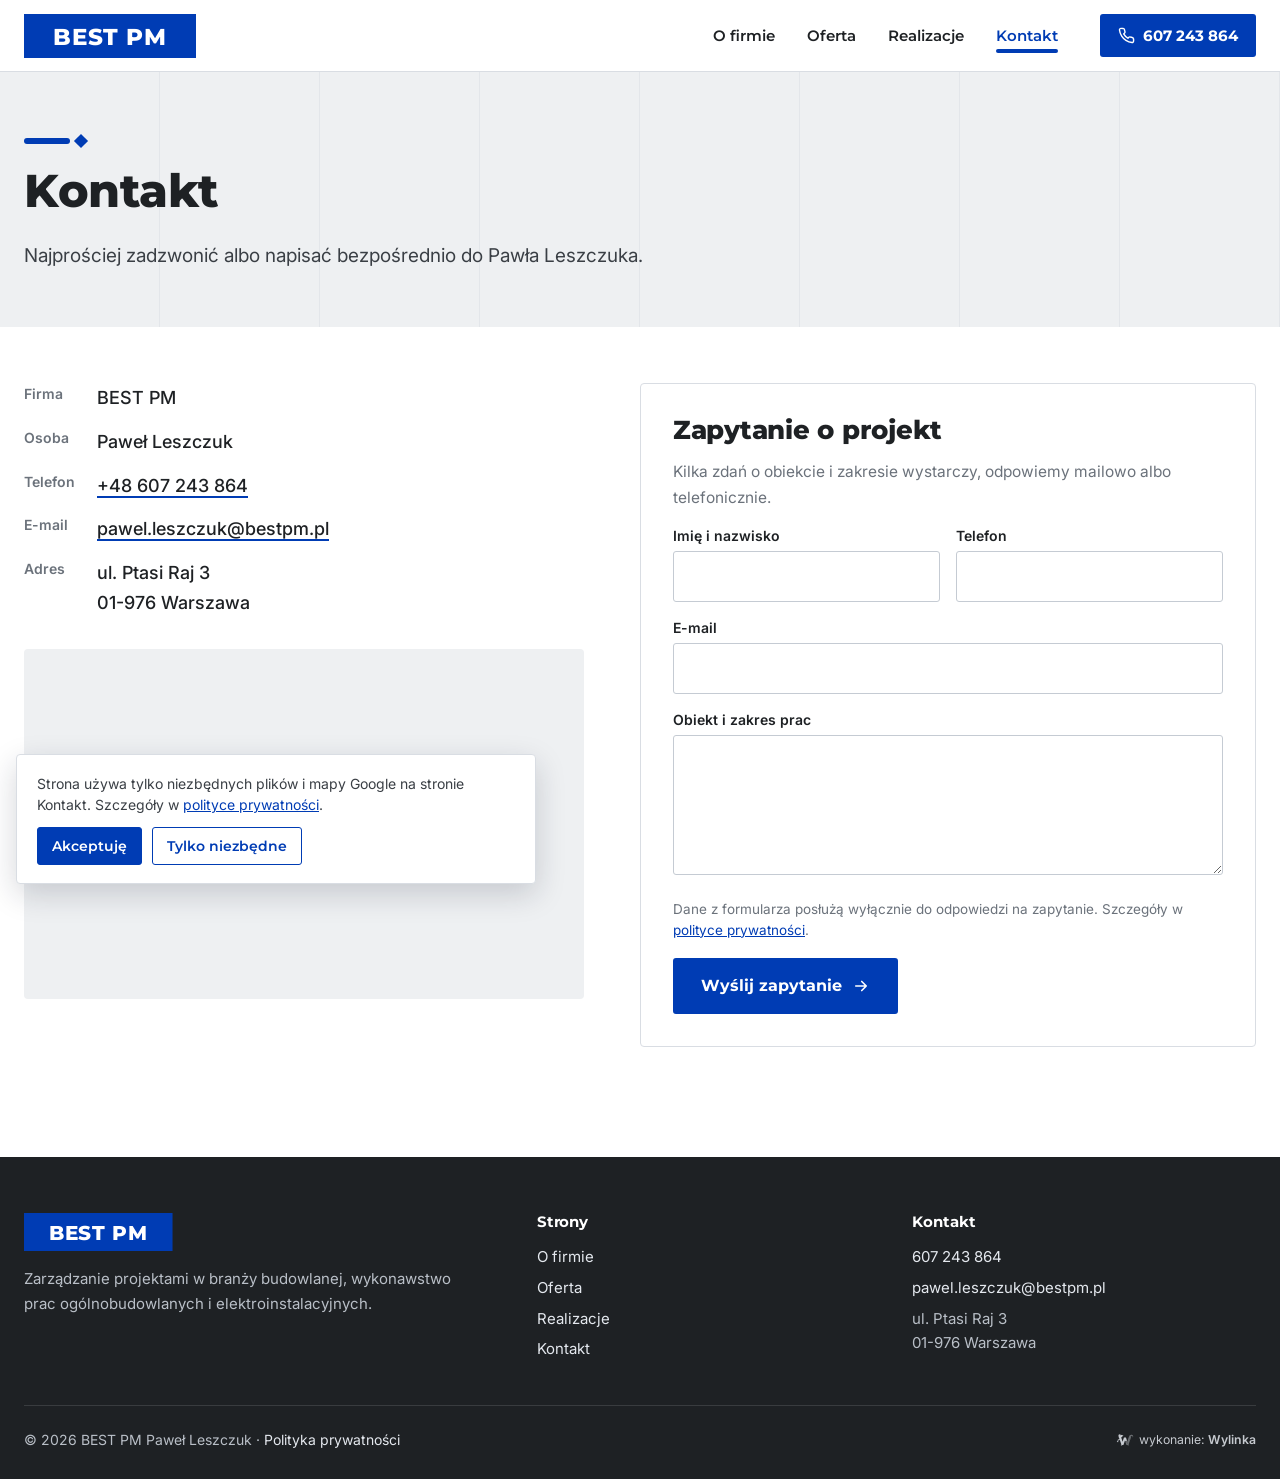
==== kontakt.html @ 3a5c5e05 "Podglad koncepcji strony BEST PM" ====
<!doctype html>
<html lang="pl">
<head>
<meta charset="utf-8">
<meta name="viewport" content="width=device-width,initial-scale=1">
<title>Kontakt - BEST PM Paweł Leszczuk, Warszawa</title>
<meta name="description" content="BEST PM Paweł Leszczuk, ul. Ptasi Raj 3, 01-976 Warszawa, tel. +48 607 243 864, pawel.leszczuk@bestpm.pl">
<meta name="robots" content="noindex,nofollow">
<meta name="theme-color" content="#003CB4">
<link rel="icon" href="data:image/svg+xml,%3Csvg xmlns='http://www.w3.org/2000/svg' viewBox='0 0 32 32'%3E%3Crect width='32' height='32' fill='%23003CB4'/%3E%3Cpath d='M9 20h10' stroke='%23fff' stroke-width='3' stroke-linecap='round'/%3E%3Crect x='20' y='16.5' width='7' height='7' fill='%23fff' transform='rotate(45 23.5 20)'/%3E%3Cpath d='M5 12h12' stroke='%23fff' stroke-width='3' stroke-linecap='round'/%3E%3C/svg%3E">
<link rel="preconnect" href="https://fonts.googleapis.com">
<link rel="preconnect" href="https://fonts.gstatic.com" crossorigin>
<link href="https://fonts.googleapis.com/css2?family=Inter:wght@400;500;600&family=Montserrat:wght@600;700;800&display=swap" rel="stylesheet">
<link rel="stylesheet" href="style.css">
<style>
.wylinka-badge{display:inline-flex;align-items:center;gap:.4em;color:inherit;text-decoration:none;font-size:.875em;line-height:1;opacity:.85}
.wylinka-badge:hover,.wylinka-badge:focus-visible{opacity:1}
.wylinka-badge:focus-visible{outline:2px solid currentColor;outline-offset:3px;border-radius:2px}
.wylinka-badge svg{width:18px;height:18px;flex:none;overflow:visible}
.wylinka-badge b{font-weight:600}
.wylinka-badge .wy-old{opacity:.45;transform-origin:40px 30px;transition:transform .32s cubic-bezier(.3,.7,.4,1),opacity .32s ease-out}
.wylinka-badge .wy-pod{opacity:0;transition:opacity .2s ease-out .08s}
.wylinka-badge:hover .wy-old,.wylinka-badge:focus-visible .wy-old{transform:translate(9px,7px) rotate(9deg);opacity:0}
.wylinka-badge:hover .wy-pod,.wylinka-badge:focus-visible .wy-pod{opacity:1}
@media (prefers-reduced-motion:reduce){.wylinka-badge .wy-old,.wylinka-badge .wy-pod{transition:none}.wylinka-badge:hover .wy-old,.wylinka-badge:focus-visible .wy-old{transform:none;opacity:.45}.wylinka-badge:hover .wy-pod,.wylinka-badge:focus-visible .wy-pod{opacity:0}}
</style>
</head>
<body>
<header class="top"><div class="wrap">
<a class="logo" href="index.html" aria-label="BEST PM, strona główna"><svg viewBox="0 0 172 44" role="img" aria-label="BEST PM"><rect width="172" height="44" fill="#003CB4"/><text x="86" y="31" text-anchor="middle" font-family="Montserrat,Arial,sans-serif" font-weight="800" font-size="23" letter-spacing=".6" fill="#fff">BEST PM</text></svg></a>
<nav class="nav" aria-label="Menu główne"><a href="index.html">O firmie</a><a href="oferta.html">Oferta</a><a href="realizacje.html">Realizacje</a><a href="kontakt.html" aria-current=page>Kontakt</a></nav>
<a class="tel" href="tel:+48607243864"><svg viewBox="0 0 24 24" fill="none" stroke="currentColor" stroke-width="2" stroke-linecap="round" stroke-linejoin="round" aria-hidden="true"><path d="M22 16.9v3a2 2 0 0 1-2.2 2 19.8 19.8 0 0 1-8.6-3.1 19.5 19.5 0 0 1-6-6A19.8 19.8 0 0 1 2.1 4.2 2 2 0 0 1 4.1 2h3a2 2 0 0 1 2 1.7c.1.9.4 1.8.7 2.7a2 2 0 0 1-.5 2.1L8 9.8a16 16 0 0 0 6 6l1.3-1.3a2 2 0 0 1 2.1-.4c.9.3 1.8.6 2.7.7a2 2 0 0 1 1.7 2z"/></svg>607 243 864</a>
<button class="burger" type="button" aria-label="Menu" aria-expanded="false"><svg viewBox="0 0 24 24" fill="none" stroke="currentColor" stroke-width="2.2" stroke-linecap="round" aria-hidden="true"><path d="M4 7h16M4 12h16M4 17h16"/></svg></button>
<a class="tel-ikona" href="tel:+48607243864" aria-label="Zadzwoń 607 243 864"><svg viewBox="0 0 24 24" fill="none" stroke="currentColor" stroke-width="2" stroke-linecap="round" stroke-linejoin="round" aria-hidden="true"><path d="M22 16.9v3a2 2 0 0 1-2.2 2 19.8 19.8 0 0 1-8.6-3.1 19.5 19.5 0 0 1-6-6A19.8 19.8 0 0 1 2.1 4.2 2 2 0 0 1 4.1 2h3a2 2 0 0 1 2 1.7c.1.9.4 1.8.7 2.7a2 2 0 0 1-.5 2.1L8 9.8a16 16 0 0 0 6 6l1.3-1.3a2 2 0 0 1 2.1-.4c.9.3 1.8.6 2.7.7a2 2 0 0 1 1.7 2z"/></svg></a>
</div></header>
<div class="menu-pan" aria-label="Menu"><a class="poz" href="index.html">O firmie</a><a class="poz" href="oferta.html">Oferta</a><a class="poz" href="realizacje.html">Realizacje</a><a class="poz" href="kontakt.html" aria-current=page>Kontakt</a><a class="btn" href="tel:+48607243864"><svg viewBox="0 0 24 24" fill="none" stroke="currentColor" stroke-width="2" stroke-linecap="round" stroke-linejoin="round" aria-hidden="true"><path d="M22 16.9v3a2 2 0 0 1-2.2 2 19.8 19.8 0 0 1-8.6-3.1 19.5 19.5 0 0 1-6-6A19.8 19.8 0 0 1 2.1 4.2 2 2 0 0 1 4.1 2h3a2 2 0 0 1 2 1.7c.1.9.4 1.8.7 2.7a2 2 0 0 1-.5 2.1L8 9.8a16 16 0 0 0 6 6l1.3-1.3a2 2 0 0 1 2.1-.4c.9.3 1.8.6 2.7.7a2 2 0 0 1 1.7 2z"/></svg>Zadzwoń: 607 243 864</a><p class="kont">pawel.leszczuk@bestpm.pl<br>ul. Ptasi Raj 3, 01-976 Warszawa</p></div>
<main>

<section class="podhero"><div class="wrap"><div class="ms" aria-hidden="true"><i></i><b></b></div><h1>Kontakt</h1><p>Najprościej zadzwonić albo napisać bezpośrednio do Pawła Leszczuka.</p></div></section>
<section class="sek" style="padding-top:56px"><div class="wrap kontakt-siatka">
<div class="dane">
<dl>
<dt>Firma</dt><dd>BEST PM</dd>
<dt>Osoba</dt><dd>Paweł Leszczuk</dd>
<dt>Telefon</dt><dd><a href="tel:+48607243864">+48 607 243 864</a></dd>
<dt>E-mail</dt><dd><a href="mailto:pawel.leszczuk@bestpm.pl">pawel.leszczuk@bestpm.pl</a></dd>
<dt>Adres</dt><dd>ul. Ptasi Raj 3<br>01-976 Warszawa</dd>
</dl>
<div class="mapa"><iframe title="Mapa: ul. Ptasi Raj 3, Warszawa" src="https://maps.google.com/maps?q=Ptasi%20Raj%203%2C%2001-976%20Warszawa&amp;z=15&amp;output=embed" loading="lazy" referrerpolicy="no-referrer-when-downgrade"></iframe></div>
</div>
<form class="zap" id="zapytanie" novalidate>
<h2 style="font-size:26px">Zapytanie o projekt</h2>
<p style="font-size:15.5px;color:var(--mut)">Kilka zdań o obiekcie i zakresie wystarczy, odpowiemy mailowo albo telefonicznie.</p>
<div class="dwa-pola"><div class="pole"><label for="f-imie">Imię i nazwisko</label><input id="f-imie" name="imie" autocomplete="name"></div>
<div class="pole"><label for="f-tel">Telefon</label><input id="f-tel" name="tel" type="tel" autocomplete="tel"></div></div>
<div class="pole"><label for="f-mail">E-mail</label><input id="f-mail" name="mail" type="email" autocomplete="email"></div>
<div class="pole"><label for="f-opis">Obiekt i zakres prac</label><textarea id="f-opis" name="opis"></textarea></div>
<p class="zgoda">Dane z formularza posłużą wyłącznie do odpowiedzi na zapytanie. Szczegóły w <a href="polityka-prywatnosci.html">polityce prywatności</a>.</p>
<button class="btn" type="submit">Wyślij zapytanie <svg viewBox="0 0 24 24" fill="none" stroke="currentColor" stroke-width="2.2" stroke-linecap="round" stroke-linejoin="round" aria-hidden="true"><path d="M5 12h14M13 6l6 6-6 6"/></svg></button>
<p class="info-pokaz">To podgląd strony: formularz zacznie wysyłać wiadomości po wdrożeniu.</p>
</form>
</div></section>


</main>
<footer class="stopka"><div class="wrap">
<div class="stopka-siatka">
<div><a class="logo" href="index.html" aria-label="BEST PM"><svg viewBox="0 0 172 44" role="img" aria-label="BEST PM"><rect width="172" height="44" fill="#003CB4"/><text x="86" y="31" text-anchor="middle" font-family="Montserrat,Arial,sans-serif" font-weight="800" font-size="23" letter-spacing=".6" fill="#fff">BEST PM</text></svg></a><p style="margin:16px 0 0;max-width:30em">Zarządzanie projektami w branży budowlanej, wykonawstwo prac ogólnobudowlanych i elektroinstalacyjnych.</p></div>
<div><h3>Strony</h3><ul><li><a href="index.html">O firmie</a></li><li><a href="oferta.html">Oferta</a></li><li><a href="realizacje.html">Realizacje</a></li><li><a href="kontakt.html">Kontakt</a></li></ul></div>
<div><h3>Kontakt</h3><ul><li><a href="tel:+48607243864">607 243 864</a></li><li><a href="mailto:pawel.leszczuk@bestpm.pl">pawel.leszczuk@bestpm.pl</a></li><li>ul. Ptasi Raj 3<br>01-976 Warszawa</li></ul></div>
</div>
<div class="stopka-dol"><span>© <span data-rok>2026</span> BEST PM Paweł Leszczuk · <a href="polityka-prywatnosci.html">Polityka prywatności</a></span><a class="wylinka-badge" href="https://wylinka.pl/?utm_source=bestpm.pl&amp;utm_medium=stopka&amp;utm_campaign=wykonanie" rel="noopener" title="Strona wykonana przez Wylinka"><svg viewBox="0 0 64 64" aria-hidden="true" focusable="false" fill="currentColor"><path d="M9.8 22.8l-1.2-7.9 2.2-3.7 15.5 4.6-.5 1.5-7.2 5.5 4.7 15.6 5-15.6 7 0 4.1 12.7-4.2-.9-2.6 1.8-.8-2.2-5.3 15.6-4.3 0 .4 .2-2.1 2.8-1.3-1.1 1.1-1.4-3.1 .2-.1-1.7 2.2-.1-5.7-16.5-4.8 .6-.8 3.1 0 .5-.3 .5 .8 2.2-1.6 .5-.4-1.3-.8 1.6-1.5-.8 .8-1.6-1.4 .6-.6-1.6 2.3-.8 .2-.4 1.3-4.8 5.9-.8-2.4-6.9zM15.2 13.7l-.1-.4-.4 .8-.1 .8 .1 1 .1 .4 .3 .7 .3-.9 .1-.7 0-.8z"/><path class="wy-pod" d="M37.1 49.8l-4.5-13.3 2.6-1.8 4.2 .9 .9 2.8 3-9.7 0-.5 .1-.8 3.2-8.4 .5-1 .6-1 .9-1.1 1.3-1 1.1-.7 1.4-.5 1.4-.3 .7 0 .9 0 1.2 .3 1.4 .6 .8 .5 .7 .7 .6 .7 .5 .9 .3 .9 .1 .9 0 .8-.2 .9-.5 .9-.5 .6-.7 .5-.7 .3-.1-.1 0-.1 .5-.5 .3-.7 .2-.5 0-.6-.1-.6-.3-.7-.4-.5-.4-.4-.5-.3-.6-.3-.7 0-.7 .1-.6 .1-.5 .4-.5 .5-.3 .5-.2 .7-.1 1.5-1.4 5.1-.8 3.3-.3 .7-.5 .7-6 17.5 1.9 .1-.1 1.7-3.1-.2 1.1 1.4-1.3 1.1-2.1-2.8 .4-.2z"/><path class="wy-old" d="M40.8 50l.4-.2-4.1 0-4.2-12.5 2.5-1.7 4.3 .9 .6 1.9 .6-1.6 0-.3 2.4-7.8 0-.5 .1-.8 3.2-8.4 .4-.8 .6-.9 .9-1.2 .9-.9 1.3-.8 1.4-.6 1.2-.3 1.4-.1 1.3 .1 .6 .2 .8 .3 1.1 .6 .9 .7 .7 .9 .5 .9 .3 .9 .1 1.1-.1 .9-.3 .9-.4 .7-.6 .7-.6 .4-.6 .2-.1-.1 0-.1 .5-.5 .3-.7 .2-.5 0-.5-.1-.6-.2-.6-.3-.5-.4-.5-.5-.3-.6-.3-.7-.1-.6 0-.6 .1-.6 .3-.6 .5-.3 .4-.2 .5-.1 .5-.1 1.5-1.4 5.1-.8 3.3-.3 .7-.5 .7-6 17.5 1.9 .1-.1 1.7-3.1-.2 1.1 1.4-1.3 1.1zM49.6 17.1l.6 1.7-1.5 1.9 .4 .4 1.8-2.1-.7-2.1zM48.1 28.3l.5 1.8-1.7 1.8 .4 .4 1.9-2-.6-2.2zM37.9 41.7l1.7-1.5-.4-.4-1.7 1.4zM42.6 38.7l-1.5 2.8 1.1 2-1.3 2.6 .5 .2 1.5-2.8-1.1-2 1.4-2.5z"/></svg><span>wykonanie: <b>Wylinka</b></span></a></div>
</div></footer>
<div class="mob"><a class="a1" href="tel:+48607243864"><svg viewBox="0 0 24 24" fill="none" stroke="currentColor" stroke-width="2" stroke-linecap="round" stroke-linejoin="round" aria-hidden="true"><path d="M22 16.9v3a2 2 0 0 1-2.2 2 19.8 19.8 0 0 1-8.6-3.1 19.5 19.5 0 0 1-6-6A19.8 19.8 0 0 1 2.1 4.2 2 2 0 0 1 4.1 2h3a2 2 0 0 1 2 1.7c.1.9.4 1.8.7 2.7a2 2 0 0 1-.5 2.1L8 9.8a16 16 0 0 0 6 6l1.3-1.3a2 2 0 0 1 2.1-.4c.9.3 1.8.6 2.7.7a2 2 0 0 1 1.7 2z"/></svg>Zadzwoń</a><a class="a2" href="kontakt.html#zapytanie"><svg viewBox="0 0 24 24" fill="none" stroke="currentColor" stroke-width="2" stroke-linecap="round" stroke-linejoin="round" aria-hidden="true"><rect x="3" y="5" width="18" height="14" rx="2"/><path d="M3 7l9 6 9-6"/></svg>Zapytanie</a></div>
<div class="zgody" role="dialog" aria-label="Pliki cookies"><p>Strona używa tylko niezbędnych plików i mapy Google na stronie Kontakt. Szczegóły w <a href="polityka-prywatnosci.html">polityce prywatności</a>.</p><div class="przyciski"><button type="button" data-z="wszystkie">Akceptuję</button><button type="button" class="drugi" data-z="niezbedne">Tylko niezbędne</button></div></div>
<script src="app.js" defer></script>
</body>
</html>
---- style.css ----
:root{--blue:#003CB4;--blue-d:#002A7F;--blue-l:#E6ECF8;--ink:#1E2124;--txt:#3A3F45;--mut:#6B727B;--grey:#EEF0F2;--line:#D9DDE3;--hh:72px;--wrap:1240px}
*{box-sizing:border-box}
html{-webkit-text-size-adjust:100%;scroll-behavior:smooth}
body{margin:0;font:400 17px/1.65 Inter,system-ui,-apple-system,"Segoe UI",Roboto,sans-serif;color:var(--txt);background:#fff;overflow-x:hidden}
img{display:block;max-width:100%}
a{color:var(--blue)}
h1,h2,h3{font-family:Montserrat,Inter,sans-serif;color:var(--ink);line-height:1.15;margin:0 0 .5em;letter-spacing:-.01em}
h1{font-weight:800;font-size:clamp(34px,3.6vw,56px)}
h2{font-weight:800;font-size:clamp(28px,2.6vw,40px)}
h3{font-weight:700;font-size:20px}
p{margin:0 0 1em}
.wrap{width:min(var(--wrap),100% - 48px);margin:0 auto}
.sr{position:absolute;width:1px;height:1px;overflow:hidden;clip:rect(0 0 0 0)}

/* motyw: pasek zadania z kamieniem milowym */
.ms{display:flex;align-items:center;gap:6px;margin:0 0 18px}
.ms i{display:block;height:6px;width:46px;background:var(--blue);border-radius:3px}
.ms b{display:block;width:10px;height:10px;background:var(--blue);transform:rotate(45deg)}
.na-ciemnym .ms i,.na-ciemnym .ms b{background:#fff}

/* nagłówek */
.top{position:sticky;top:0;z-index:50;background:#fff;border-bottom:1px solid var(--line);height:var(--hh)}
.top .wrap{height:100%;display:flex;align-items:center;gap:28px}
.logo{display:block;flex:none;line-height:0}
.logo svg{height:44px;width:auto}
.nav{display:flex;gap:4px;margin-left:auto}
.nav a{font:600 15px/1 Montserrat,sans-serif;color:var(--ink);text-decoration:none;padding:12px 14px;border-radius:3px;position:relative}
.nav a:hover{color:var(--blue)}
.nav a[aria-current=page]{color:var(--blue)}
.nav a[aria-current=page]::after{content:"";position:absolute;left:14px;right:14px;bottom:2px;height:4px;border-radius:2px;background:var(--blue)}
.tel{display:inline-flex;align-items:center;gap:8px;font:700 15px/1 Montserrat,sans-serif;color:#fff;background:var(--blue);text-decoration:none;padding:13px 18px;border-radius:3px;white-space:nowrap}
.tel:hover{background:var(--blue-d)}
.tel svg{width:17px;height:17px}
.burger,.tel-ikona{display:none}

.btn{display:inline-flex;align-items:center;gap:10px;font:700 16px/1 Montserrat,sans-serif;text-decoration:none;padding:17px 26px;border-radius:3px;background:var(--blue);color:#fff;border:2px solid var(--blue);cursor:pointer}
.btn:hover{background:var(--blue-d);border-color:var(--blue-d)}
.btn svg{width:18px;height:18px}
.btn.jasny{background:#fff;color:var(--blue);border-color:#fff}
.btn.jasny:hover{background:var(--blue-l);border-color:var(--blue-l)}
.link{font:700 16px/1.3 Montserrat,sans-serif;color:var(--blue);text-decoration:none;border-bottom:2px solid currentColor;padding-bottom:2px}

/* hero: zdjęcia jak paski harmonogramu */
.hero{position:relative;min-height:calc(100svh - var(--hh));display:flex;align-items:center;overflow:hidden;background:#fff}
.hero::before{content:"";position:absolute;inset:0 0 0 46%;background:repeating-linear-gradient(90deg,transparent 0 calc(12.5% - 1px),var(--grey) calc(12.5% - 1px) 12.5%);pointer-events:none}
.hero .wrap{position:relative;z-index:2}
.hero-txt{width:min(560px,42%);padding:40px 0}
.hero-txt p{font-size:19px;color:var(--txt);max-width:34em}
.hero-akcje{display:flex;flex-wrap:wrap;align-items:center;gap:18px 26px;margin-top:30px}
.adres-mini{font-size:15px;color:var(--mut);margin-top:26px}
.gantt{position:absolute;z-index:1;top:7%;bottom:7%;right:0;width:min(55%,1060px);display:flex;flex-direction:column;justify-content:space-between;gap:14px}
.gantt .bar{position:relative;flex:1 1 0;min-height:0;margin-left:var(--ml);width:calc(100% - var(--ml));border-radius:4px 0 0 4px;overflow:hidden;background:var(--grey)}
.gantt .bar img{position:absolute;inset:0;width:100%;height:100%;object-fit:cover}
.gantt .bar:nth-child(1){--ml:0%}
.gantt .bar:nth-child(2){--ml:12%}
.gantt .bar:nth-child(3){--ml:26%}
.gantt .bar:nth-child(4){--ml:40%}
.gantt .bar:nth-child(4)::after{content:"";position:absolute;left:-2px;top:50%;width:16px;height:16px;margin-top:-8px;background:var(--blue);transform:rotate(45deg);box-shadow:0 0 0 4px #fff}

/* sekcje */
.sek{padding:110px 0}
.sek.szara{background:var(--grey)}
.sek.niebieska{background:var(--blue);color:#DCE5F7}
.sek.niebieska h2,.sek.niebieska h3{color:#fff}
.dwa{display:grid;grid-template-columns:minmax(0,1fr) minmax(0,1fr);gap:72px;align-items:center}
.wstep{max-width:760px;margin-bottom:48px}
.wstep p{font-size:18px}
.duzy{font-size:20px;color:var(--ink)}
.foto-rama{position:relative;border-radius:4px;overflow:hidden;aspect-ratio:2/1;background:var(--line)}
.foto-rama img{width:100%;height:100%;object-fit:cover}
.foto-rama figcaption{position:absolute;left:0;bottom:0;background:var(--blue);color:#fff;font:600 13px/1.3 Inter,sans-serif;padding:8px 12px;border-top-right-radius:4px}

/* sektory */
.sektory{display:grid;grid-template-columns:repeat(4,minmax(0,1fr));gap:0;border-top:1px solid rgba(255,255,255,.25)}
.sektor{padding:28px 24px 8px 0;border-right:1px solid rgba(255,255,255,.18);padding-left:24px}
.sektor:first-child{padding-left:0}
.sektor:last-child{border-right:0}
.sektor h3{font-size:19px;margin-bottom:10px}
.sektor ul{list-style:none;margin:0;padding:0;font-size:15px;line-height:1.5}
.sektor li{padding:5px 0}

/* karty przesuwane */
.przewijak{position:relative}
.tor{display:grid;grid-auto-flow:column;grid-auto-columns:calc((100% - 48px)/3);gap:24px;overflow-x:auto;scroll-snap-type:x mandatory;scrollbar-width:none;padding-bottom:4px;cursor:grab}
.tor::-webkit-scrollbar{display:none}
.tor.ciagnie{cursor:grabbing;scroll-snap-type:none}
.tor>*{scroll-snap-align:start}
.karta{background:#fff;border-radius:4px;overflow:hidden;display:flex;flex-direction:column;min-width:0}
.karta .tekst{padding:22px 24px 26px}
.karta h3{font-size:19px}
.karta p{font-size:15.5px;margin:0}
.strzalki{display:flex;gap:10px;justify-content:flex-end;margin-top:22px}
.strzalki button{width:48px;height:48px;border-radius:3px;border:1px solid var(--line);background:#fff;color:var(--ink);cursor:pointer;display:grid;place-items:center}
.strzalki button:hover{border-color:var(--blue);color:var(--blue)}
.strzalki svg{width:20px;height:20px}

/* mini galeria w karcie */
.gal{position:relative;aspect-ratio:2/1;background:var(--line);overflow:hidden}
.gal .slajdy{display:flex;height:100%;overflow-x:auto;scroll-snap-type:x mandatory;scrollbar-width:none}
.gal .slajdy::-webkit-scrollbar{display:none}
.gal img{flex:0 0 100%;width:100%;height:100%;object-fit:cover;scroll-snap-align:start;user-select:none;-webkit-user-drag:none}
.gal .licz{position:absolute;right:10px;bottom:10px;background:rgba(30,33,36,.78);color:#fff;font:600 12px/1 Inter,sans-serif;padding:6px 9px;border-radius:3px}
.gal button{position:absolute;top:50%;margin-top:-18px;width:36px;height:36px;border:0;border-radius:3px;background:rgba(255,255,255,.92);color:var(--ink);cursor:pointer;display:grid;place-items:center;opacity:0;transition:opacity .2s}
.gal:hover button,.gal button:focus-visible{opacity:1}
.gal button.p{left:10px}.gal button.n{right:10px}
.gal button svg{width:18px;height:18px}

/* harmonogram kierownika projektu */
.plan{margin-top:10px;border-top:1px solid var(--line)}
.plan-w{display:grid;grid-template-columns:minmax(0,300px) minmax(0,1fr);align-items:center;gap:24px;padding:13px 0;border-bottom:1px solid var(--line)}
.plan-w span{font:600 16px/1.35 Inter,sans-serif;color:var(--ink)}
.plan-w .tr{position:relative;height:14px;background:repeating-linear-gradient(90deg,transparent 0 calc(10% - 1px),var(--line) calc(10% - 1px) 10%)}
.plan-w .tr i{position:absolute;top:0;bottom:0;left:var(--s);width:var(--w);background:var(--blue);border-radius:3px}
.plan-w.cel .tr i{background:none;left:auto;right:0;width:auto}
.plan-w.cel .tr i::before{content:"";position:absolute;right:2px;top:-2px;width:18px;height:18px;background:var(--blue);transform:rotate(45deg)}
.plan-w.cel span{color:var(--blue)}

/* realizacje - oś lat */
.os{display:grid;grid-template-columns:minmax(0,1fr) minmax(0,1.25fr);gap:0 32px;align-items:end;padding-bottom:10px;border-bottom:2px solid var(--ink);font:600 13px/1 Inter,sans-serif;color:var(--mut)}
.os .lata{position:relative;height:16px}
.os .lata b{position:absolute;transform:translateX(-50%);font-weight:600}
.real{list-style:none;margin:0;padding:0}
.real li{display:grid;grid-template-columns:minmax(0,1fr) minmax(0,1.25fr);gap:6px 32px;align-items:center;padding:14px 0;border-bottom:1px solid var(--line)}
.real h3{font-size:17px;margin:0 0 2px}
.real .opis{font-size:14.5px;color:var(--mut);line-height:1.45}
.real .tr{position:relative;height:16px;background:repeating-linear-gradient(90deg,transparent 0 calc(100%/15 - 1px),var(--grey) calc(100%/15 - 1px) calc(100%/15))}
.real .tr i{position:absolute;top:2px;bottom:2px;left:calc((var(--s) - 2001)*100%/15);width:calc((var(--e) - var(--s) + 1)*100%/15);background:var(--blue);border-radius:3px;min-width:8px}
.real .tr em{position:absolute;top:50%;transform:translateY(-50%);left:calc((var(--e) - 2000)*100%/15 + 8px);font:600 12.5px/1 Inter,sans-serif;font-style:normal;color:var(--ink);white-space:nowrap}
.real .tr em.l{left:auto;right:calc((2016 - var(--s))*100%/15 + 8px)}
.real li.wiatr .tr i{background:var(--blue-d)}
.legenda{display:flex;flex-wrap:wrap;gap:8px 22px;font-size:14px;color:var(--mut);margin:18px 0 30px}
.legenda span{display:inline-flex;align-items:center;gap:8px}
.legenda i{width:22px;height:10px;border-radius:3px;background:var(--blue);display:inline-block}
.legenda i.w{background:var(--blue-d)}
.teraz{display:grid;grid-template-columns:repeat(2,minmax(0,1fr));gap:24px;margin-top:20px}
.teraz div{border-top:4px solid var(--blue);padding-top:16px}
.teraz h3{font-size:18px}
.teraz p{font-size:15.5px;margin:0;color:var(--mut)}

/* duża galeria */
.galeria .tor{grid-auto-columns:calc((100% - 24px)/2)}
.galeria figure{margin:0;aspect-ratio:2/1;border-radius:4px;overflow:hidden;background:var(--line)}
.galeria img{width:100%;height:100%;object-fit:cover;user-select:none;-webkit-user-drag:none}

/* oferta */
.usluga{display:grid;grid-template-columns:minmax(0,1.05fr) minmax(0,1fr);gap:64px;align-items:center;padding:64px 0;border-bottom:1px solid var(--line)}
.usluga:last-child{border-bottom:0}
.usluga:nth-child(even) .gal{order:2}
.usluga .gal{border-radius:4px}
.usluga h2{font-size:clamp(24px,2vw,32px)}
.usluga ul{margin:0 0 1em;padding-left:1.1em}
.podhero{background:var(--grey);padding:64px 0 56px;position:relative;overflow:hidden}
.podhero::before{content:"";position:absolute;inset:0;background:repeating-linear-gradient(90deg,transparent 0 calc(12.5% - 1px),#E3E6EA calc(12.5% - 1px) 12.5%);pointer-events:none}
.podhero .wrap{position:relative}
.podhero p{font-size:19px;max-width:44em;margin:0}

/* kontakt */
.kontakt-siatka{display:grid;grid-template-columns:minmax(0,1fr) minmax(0,1.1fr);gap:56px}
.dane{font-size:18px}
.dane dl{margin:0;display:grid;grid-template-columns:auto minmax(0,1fr);gap:14px 22px}
.dane dt{font:600 14px/1.6 Inter,sans-serif;color:var(--mut)}
.dane dd{margin:0;overflow-wrap:anywhere;color:var(--ink);font-weight:500}
.dane dd a{color:var(--ink);text-decoration:none;border-bottom:2px solid var(--blue)}
.mapa{margin-top:32px;border-radius:4px;overflow:hidden;aspect-ratio:16/10;background:var(--grey)}
.mapa iframe{width:100%;height:100%;border:0;display:block}
form.zap{background:#fff;border:1px solid var(--line);border-radius:4px;padding:32px}
.pole{margin-bottom:16px}
.pole label{display:block;font:600 14px/1.4 Inter,sans-serif;color:var(--ink);margin-bottom:6px}
.pole input,.pole textarea{width:100%;font:16px/1.4 Inter,sans-serif;padding:13px 14px;border:1px solid #C5CBD3;border-radius:3px;background:#fff;color:var(--ink)}
.pole input:focus,.pole textarea:focus{outline:2px solid var(--blue);outline-offset:-1px;border-color:var(--blue)}
.pole textarea{min-height:140px;resize:vertical}
.dwa-pola{display:grid;grid-template-columns:minmax(0,1fr) minmax(0,1fr);gap:16px}
.zgoda{font-size:13.5px;color:var(--mut);margin:4px 0 18px;line-height:1.5}
.info-pokaz{display:none;margin-top:14px;font-size:15px;color:var(--blue);font-weight:600}
.info-pokaz.widac{display:block}

/* CTA */
.cta .wrap{display:flex;align-items:center;justify-content:space-between;gap:32px;flex-wrap:wrap}
.cta h2{margin:0 0 6px}
.cta p{margin:0;font-size:18px}

/* stopka */
.stopka{background:var(--ink);color:#B9BFC7;padding:56px 0 28px;font-size:15px}
.stopka a{color:#E4E8EE;text-decoration:none}
.stopka a:hover{color:#fff}
.stopka-siatka{display:grid;grid-template-columns:minmax(0,1.4fr) minmax(0,1fr) minmax(0,1fr);gap:32px}
.stopka h3{color:#fff;font-size:15px;margin:0 0 12px}
.stopka ul{list-style:none;margin:0;padding:0}
.stopka li{padding:3px 0;overflow-wrap:anywhere}
.stopka .logo svg{height:38px}
.stopka-dol{display:flex;flex-wrap:wrap;justify-content:space-between;align-items:center;gap:12px 24px;margin-top:40px;padding-top:22px;border-top:1px solid rgba(255,255,255,.12);font-size:14px}

/* pasek mobilny */
.mob{display:none}

/* zgody */
.zgody{position:fixed;left:16px;right:16px;bottom:16px;z-index:80;max-width:520px;background:#fff;border:1px solid var(--line);border-radius:4px;box-shadow:0 10px 30px rgba(20,30,50,.18);padding:18px 20px;font-size:14px;line-height:1.5;display:none}
.zgody.widac{display:block}
.zgody p{margin:0 0 12px}
.zgody .przyciski{display:flex;gap:10px;flex-wrap:wrap}
.zgody button{font:600 14px/1 Montserrat,sans-serif;padding:11px 14px;border-radius:3px;border:1px solid var(--blue);background:var(--blue);color:#fff;cursor:pointer}
.zgody button.drugi{background:#fff;color:var(--blue)}

.tekst-strona{max-width:780px}
.tekst-strona h2{font-size:24px;margin-top:1.6em}

@media (max-width:1180px){
  .tor{grid-auto-columns:calc((100% - 24px)/2)}
}
@media (max-height:820px) and (min-width:861px){
  h1{font-size:clamp(32px,3.1vw,46px)}
  .hero-txt{padding:24px 0}
  .hero-txt p{font-size:17.5px}
  .hero-akcje{margin-top:22px}
}
@media (max-width:960px){
  .nav{display:none}
  .top .tel{display:none}
  .burger{display:grid;place-items:center;margin-left:auto;width:46px;height:46px;border:1px solid var(--line);border-radius:3px;background:#fff;color:var(--ink);cursor:pointer}
  .burger svg{width:22px;height:22px}
  .tel-ikona{display:grid;place-items:center;width:46px;height:46px;border-radius:3px;background:var(--blue);color:#fff}
  .tel-ikona svg{width:20px;height:20px}
  .top .wrap{gap:10px}
  .menu-pan{position:fixed;inset:var(--hh) 0 0 0;background:#fff;z-index:60;padding:16px 24px 32px;display:none;flex-direction:column;overflow:auto}
  .menu-pan.otwarte{display:flex}
  .menu-pan a.poz{font:700 22px/1.2 Montserrat,sans-serif;color:var(--ink);text-decoration:none;padding:18px 0;border-bottom:1px solid var(--line);display:flex;align-items:center;gap:12px}
  .menu-pan a.poz[aria-current=page]{color:var(--blue)}
  .menu-pan a.poz[aria-current=page]::before{content:"";width:10px;height:10px;background:var(--blue);transform:rotate(45deg)}
  .menu-pan .btn{margin-top:28px;justify-content:center}
  .menu-pan .kont{margin-top:18px;font-size:15px;color:var(--mut)}
}
@media (min-width:961px){.menu-pan{display:none!important}}
@media (max-width:860px){
  :root{--hh:62px}
  body{font-size:16px}
  .wrap{width:calc(100% - 32px)}
  .logo svg{height:36px}
  .hero{flex-direction:column;align-items:stretch;min-height:calc(100svh - var(--hh))}
  .hero::before{display:none}
  .gantt{position:relative;inset:auto;width:100%;flex:1 1 auto;order:-1;min-height:min(27svh,240px);padding:14px 0 0;gap:8px}
  .gantt .bar:nth-child(4){display:none}
  .gantt .bar:nth-child(1){--ml:0%}
  .gantt .bar:nth-child(2){--ml:14%}
  .gantt .bar:nth-child(3){--ml:28%}
  .gantt .bar:nth-child(1){border-radius:0 4px 4px 0;width:86%}
  .gantt .bar:nth-child(3)::after{content:"";position:absolute;left:-2px;top:50%;width:13px;height:13px;margin-top:-6.5px;background:var(--blue);transform:rotate(45deg);box-shadow:0 0 0 3px #fff}
  .hero .wrap{flex:0 0 auto}
  .hero-txt{width:100%;padding:min(3.2svh,24px) 0 min(3.6svh,28px)}
  h1{font-size:clamp(26px,min(7.4vw,4.4svh),36px);margin-bottom:.4em}
  .hero-txt p{font-size:clamp(15px,min(4.1vw,2.3svh),17px);line-height:1.55;margin:0}
  .hero-akcje{margin-top:min(2.8svh,22px)}
  .hero-akcje .link{display:none}
  .hero .btn{width:100%;justify-content:center;padding:16px 20px}
  .adres-mini{display:none}
  .sek{padding:64px 0}
  .dwa,.kontakt-siatka{grid-template-columns:minmax(0,1fr);gap:36px}
  .sektory{grid-template-columns:repeat(2,minmax(0,1fr))}
  .sektor{padding:22px 14px 10px 0!important;border-right:0;border-bottom:1px solid rgba(255,255,255,.18)}
  .sektor:nth-child(even){padding-left:14px!important;border-left:1px solid rgba(255,255,255,.18)}
  .tor{grid-auto-columns:86%;gap:14px}
  .galeria .tor{grid-auto-columns:92%}
  .strzalki{display:none}
  .plan-w{grid-template-columns:minmax(0,1fr);gap:8px;padding:12px 0}
  .usluga{grid-template-columns:minmax(0,1fr);gap:24px;padding:40px 0}
  .usluga:nth-child(even) .gal{order:0}
  .os{display:none}
  .real li{grid-template-columns:minmax(0,1fr);gap:8px}
  .real .tr em{display:none}
  .real .lata-mob{display:flex;justify-content:space-between;font:600 11px/1 Inter,sans-serif;color:var(--mut);margin-top:-2px}
  .teraz{grid-template-columns:minmax(0,1fr)}
  .dwa-pola{grid-template-columns:minmax(0,1fr)}
  form.zap{padding:22px 18px}
  .podhero{padding:40px 0 34px}
  .podhero p{font-size:17px}
  .stopka-siatka{grid-template-columns:repeat(2,minmax(0,1fr));gap:28px 20px}
  .stopka-siatka>div:first-child{grid-column:1/-1}
  .gal button{display:none}
  .mob{position:fixed;left:0;right:0;bottom:0;z-index:70;display:grid;grid-template-columns:1fr 1fr;gap:8px;padding:10px 12px calc(10px + env(safe-area-inset-bottom));background:#fff;border-top:1px solid var(--line);transform:translateY(110%);transition:transform .25s}
  .mob.widac{transform:none}
  .mob a{display:flex;align-items:center;justify-content:center;gap:8px;font:700 15px/1 Montserrat,sans-serif;padding:14px 10px;border-radius:3px;text-decoration:none;border:2px solid var(--blue)}
  .mob a.a1{color:var(--blue);background:#fff}
  .mob a.a2{color:#fff;background:var(--blue)}
  .mob svg{width:17px;height:17px}
  .stopka{padding-bottom:96px}
}
@media (min-width:861px){.real .lata-mob{display:none}}
@media (prefers-reduced-motion:reduce){html{scroll-behavior:auto}.mob{transition:none}}
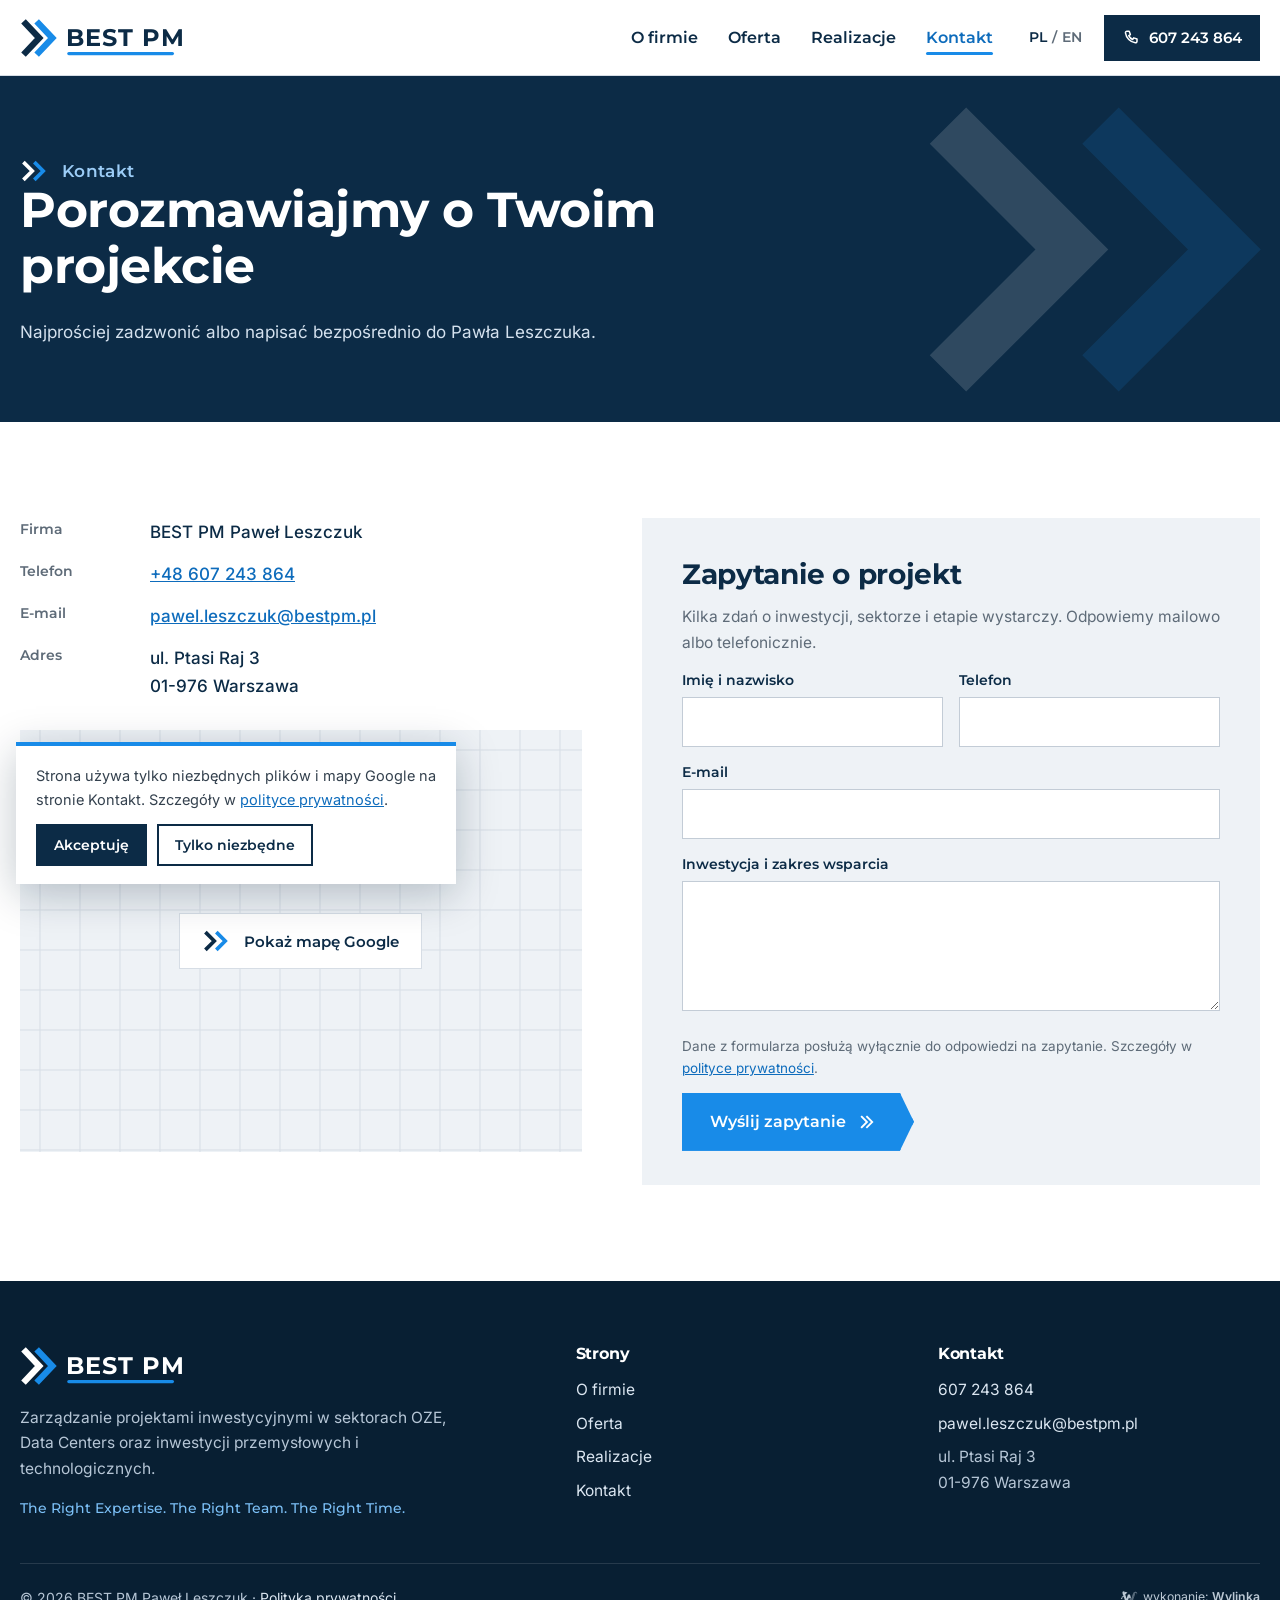
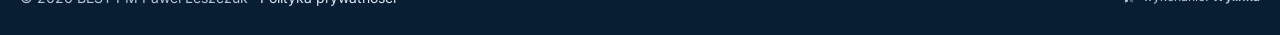
==== commit bf051054: "Model strony na nowych tresciach: O firmie, Oferta, Realizacje z kafelkami, nowe logo" ====
--- a/kontakt.html
+++ b/kontakt.html
@@ -4,14 +4,19 @@
 <meta charset="utf-8">
 <meta name="viewport" content="width=device-width,initial-scale=1">
 <title>Kontakt - BEST PM Paweł Leszczuk, Warszawa</title>
-<meta name="description" content="BEST PM Paweł Leszczuk, ul. Ptasi Raj 3, 01-976 Warszawa, tel. +48 607 243 864, pawel.leszczuk@bestpm.pl">
+<meta name="description" content="BEST PM Paweł Leszczuk, ul. Ptasi Raj 3, 01-976 Warszawa. Tel. 607 243 864, pawel.leszczuk@bestpm.pl.">
 <meta name="robots" content="noindex,nofollow">
-<meta name="theme-color" content="#003CB4">
-<link rel="icon" href="data:image/svg+xml,%3Csvg xmlns='http://www.w3.org/2000/svg' viewBox='0 0 32 32'%3E%3Crect width='32' height='32' fill='%23003CB4'/%3E%3Cpath d='M9 20h10' stroke='%23fff' stroke-width='3' stroke-linecap='round'/%3E%3Crect x='20' y='16.5' width='7' height='7' fill='%23fff' transform='rotate(45 23.5 20)'/%3E%3Cpath d='M5 12h12' stroke='%23fff' stroke-width='3' stroke-linecap='round'/%3E%3C/svg%3E">
-<link rel="preconnect" href="https://fonts.googleapis.com">
-<link rel="preconnect" href="https://fonts.gstatic.com" crossorigin>
-<link href="https://fonts.googleapis.com/css2?family=Inter:wght@400;500;600&family=Montserrat:wght@600;700;800&display=swap" rel="stylesheet">
-<link rel="stylesheet" href="style.css">
+<meta name="theme-color" content="#0C2B46">
+<link rel="icon" href="data:image/svg+xml,%3Csvg xmlns='http://www.w3.org/2000/svg' viewBox='0 0 32 32'%3E%3Crect width='32' height='32' rx='6' fill='%23fff'/%3E%3Cg fill='none' stroke-width='4.4'%3E%3Cpath d='M5 6l10 10L5 26' stroke='%230C2B46'/%3E%3Cpath d='M15 6l10 10-10 10' stroke='%23188BE8'/%3E%3C/g%3E%3C/svg%3E">
+<link rel="preload" href="fonts/montserrat-rdzen.woff2" as="font" type="font/woff2" crossorigin>
+<link rel="preload" href="fonts/inter-rdzen.woff2" as="font" type="font/woff2" crossorigin>
+<style>
+@font-face{font-family:"Montserrat";font-style:normal;font-weight:500 700;font-display:swap;src:url(fonts/montserrat-rdzen.woff2) format("woff2");unicode-range:U+0020-007E,U+00A0,U+00A9,U+00AB,U+00B0,U+00B7,U+00BB,U+00D3,U+00F3,U+2013,U+2018-2019,U+201C-201E,U+2022,U+2026}
+@font-face{font-family:"Montserrat";font-style:normal;font-weight:500 700;font-display:swap;src:url(fonts/montserrat-pl.woff2) format("woff2");unicode-range:U+0104-0107,U+0118-0119,U+0141-0144,U+015A-015B,U+0179-017C}
+@font-face{font-family:"Inter";font-style:normal;font-weight:400 700;font-display:swap;src:url(fonts/inter-rdzen.woff2) format("woff2");unicode-range:U+0020-007E,U+00A0,U+00A9,U+00AB,U+00B0,U+00B7,U+00BB,U+00D3,U+00D7,U+00F3,U+2013-2014,U+2018-2019,U+201C-201E,U+2022,U+2026,U+20AC}
+@font-face{font-family:"Inter";font-style:normal;font-weight:400 700;font-display:swap;src:url(fonts/inter-pl.woff2) format("woff2");unicode-range:U+0104-0107,U+0118-0119,U+0141-0144,U+015A-015B,U+0179-017C}
+</style>
+<link rel="stylesheet" href="style.css?v=2">
 <style>
 .wylinka-badge{display:inline-flex;align-items:center;gap:.4em;color:inherit;text-decoration:none;font-size:.875em;line-height:1;opacity:.85}
 .wylinka-badge:hover,.wylinka-badge:focus-visible{opacity:1}
@@ -26,53 +31,54 @@
 </style>
 </head>
 <body>
+<a class="skip" href="#tresc">Przejdź do treści</a>
 <header class="top"><div class="wrap">
-<a class="logo" href="index.html" aria-label="BEST PM, strona główna"><svg viewBox="0 0 172 44" role="img" aria-label="BEST PM"><rect width="172" height="44" fill="#003CB4"/><text x="86" y="31" text-anchor="middle" font-family="Montserrat,Arial,sans-serif" font-weight="800" font-size="23" letter-spacing=".6" fill="#fff">BEST PM</text></svg></a>
-<nav class="nav" aria-label="Menu główne"><a href="index.html">O firmie</a><a href="oferta.html">Oferta</a><a href="realizacje.html">Realizacje</a><a href="kontakt.html" aria-current=page>Kontakt</a></nav>
-<a class="tel" href="tel:+48607243864"><svg viewBox="0 0 24 24" fill="none" stroke="currentColor" stroke-width="2" stroke-linecap="round" stroke-linejoin="round" aria-hidden="true"><path d="M22 16.9v3a2 2 0 0 1-2.2 2 19.8 19.8 0 0 1-8.6-3.1 19.5 19.5 0 0 1-6-6A19.8 19.8 0 0 1 2.1 4.2 2 2 0 0 1 4.1 2h3a2 2 0 0 1 2 1.7c.1.9.4 1.8.7 2.7a2 2 0 0 1-.5 2.1L8 9.8a16 16 0 0 0 6 6l1.3-1.3a2 2 0 0 1 2.1-.4c.9.3 1.8.6 2.7.7a2 2 0 0 1 1.7 2z"/></svg>607 243 864</a>
-<button class="burger" type="button" aria-label="Menu" aria-expanded="false"><svg viewBox="0 0 24 24" fill="none" stroke="currentColor" stroke-width="2.2" stroke-linecap="round" aria-hidden="true"><path d="M4 7h16M4 12h16M4 17h16"/></svg></button>
-<a class="tel-ikona" href="tel:+48607243864" aria-label="Zadzwoń 607 243 864"><svg viewBox="0 0 24 24" fill="none" stroke="currentColor" stroke-width="2" stroke-linecap="round" stroke-linejoin="round" aria-hidden="true"><path d="M22 16.9v3a2 2 0 0 1-2.2 2 19.8 19.8 0 0 1-8.6-3.1 19.5 19.5 0 0 1-6-6A19.8 19.8 0 0 1 2.1 4.2 2 2 0 0 1 4.1 2h3a2 2 0 0 1 2 1.7c.1.9.4 1.8.7 2.7a2 2 0 0 1-.5 2.1L8 9.8a16 16 0 0 0 6 6l1.3-1.3a2 2 0 0 1 2.1-.4c.9.3 1.8.6 2.7.7a2 2 0 0 1 1.7 2z"/></svg></a>
+<a class="logo" href="index.html" aria-label="BEST PM, strona główna"><svg class="logo-svg" viewBox="0 0 236 48" role="img" aria-label="BEST PM"><g fill="none" stroke-width="7.2" stroke-linejoin="miter" stroke-miterlimit="10"><path d="M4 5l18 19L4 43" stroke="#0C2B46"/><path d="M19 5l18 19-18 19" stroke="#188BE8"/></g><text x="52" y="33.5" font-family="Montserrat,Arial,sans-serif" font-weight="700" font-size="27" letter-spacing="1.2" fill="#0C2B46">BEST PM</text><rect x="54" y="40" width="122" height="3.6" rx="1.8" fill="#188BE8"/></svg></a>
+<nav class="nav" aria-label="Menu główne"><a href="index.html">O firmie</a><a href="oferta.html">Oferta</a><a href="realizacje.html">Realizacje</a><a href="kontakt.html" aria-current="page">Kontakt</a></nav>
+<div class="jez" aria-label="Wersja językowa"><span class="akt" aria-current="true">PL</span><span class="sep">/</span><a href="#" aria-disabled="true" title="Wersja angielska: po przekazaniu angielskich tekstów">EN</a></div>
+<a class="tel" href="tel:+48607243864"><svg class="ik" viewBox="0 0 24 24" aria-hidden="true"><path d="M6.6 3h3l1.6 4.4-2.2 1.4a11 11 0 0 0 5.2 5.2l1.4-2.2L20 13.4v3a2 2 0 0 1-2.2 2A15.6 15.6 0 0 1 4.6 5.2 2 2 0 0 1 6.6 3z"/></svg>607 243 864</a>
+<button class="burger" type="button" aria-label="Menu" aria-expanded="false"><i></i><i></i><i></i></button>
 </div></header>
-<div class="menu-pan" aria-label="Menu"><a class="poz" href="index.html">O firmie</a><a class="poz" href="oferta.html">Oferta</a><a class="poz" href="realizacje.html">Realizacje</a><a class="poz" href="kontakt.html" aria-current=page>Kontakt</a><a class="btn" href="tel:+48607243864"><svg viewBox="0 0 24 24" fill="none" stroke="currentColor" stroke-width="2" stroke-linecap="round" stroke-linejoin="round" aria-hidden="true"><path d="M22 16.9v3a2 2 0 0 1-2.2 2 19.8 19.8 0 0 1-8.6-3.1 19.5 19.5 0 0 1-6-6A19.8 19.8 0 0 1 2.1 4.2 2 2 0 0 1 4.1 2h3a2 2 0 0 1 2 1.7c.1.9.4 1.8.7 2.7a2 2 0 0 1-.5 2.1L8 9.8a16 16 0 0 0 6 6l1.3-1.3a2 2 0 0 1 2.1-.4c.9.3 1.8.6 2.7.7a2 2 0 0 1 1.7 2z"/></svg>Zadzwoń: 607 243 864</a><p class="kont">pawel.leszczuk@bestpm.pl<br>ul. Ptasi Raj 3, 01-976 Warszawa</p></div>
-<main>
-
-<section class="podhero"><div class="wrap"><div class="ms" aria-hidden="true"><i></i><b></b></div><h1>Kontakt</h1><p>Najprościej zadzwonić albo napisać bezpośrednio do Pawła Leszczuka.</p></div></section>
-<section class="sek" style="padding-top:56px"><div class="wrap kontakt-siatka">
+<div class="menu-pan" aria-label="Menu"><a class="poz" href="index.html"><svg class="ch" viewBox="0 0 44 32" aria-hidden="true"><path d="M5 3l13 13L5 29" stroke="#0C2B46"/><path d="M21 3l13 13-13 13" stroke="#188BE8"/></svg>O firmie</a><a class="poz" href="oferta.html"><svg class="ch" viewBox="0 0 44 32" aria-hidden="true"><path d="M5 3l13 13L5 29" stroke="#0C2B46"/><path d="M21 3l13 13-13 13" stroke="#188BE8"/></svg>Oferta</a><a class="poz" href="realizacje.html"><svg class="ch" viewBox="0 0 44 32" aria-hidden="true"><path d="M5 3l13 13L5 29" stroke="#0C2B46"/><path d="M21 3l13 13-13 13" stroke="#188BE8"/></svg>Realizacje</a><a class="poz" href="kontakt.html" aria-current="page"><svg class="ch" viewBox="0 0 44 32" aria-hidden="true"><path d="M5 3l13 13L5 29" stroke="#0C2B46"/><path d="M21 3l13 13-13 13" stroke="#188BE8"/></svg>Kontakt</a><a class="btn" href="tel:+48607243864"><svg class="ik" viewBox="0 0 24 24" aria-hidden="true"><path d="M6.6 3h3l1.6 4.4-2.2 1.4a11 11 0 0 0 5.2 5.2l1.4-2.2L20 13.4v3a2 2 0 0 1-2.2 2A15.6 15.6 0 0 1 4.6 5.2 2 2 0 0 1 6.6 3z"/></svg>Zadzwoń: 607 243 864</a><p class="kont">pawel.leszczuk@bestpm.pl<br>ul. Ptasi Raj 3, 01-976 Warszawa</p><p class="jez-m"><b>PL</b> / <span title="Wersja angielska: po przekazaniu angielskich tekstów">EN</span></p></div>
+<main id="tresc">
+<section class="podhero"><div class="wrap">
+<p class="znak"><svg class="ch" viewBox="0 0 44 32" aria-hidden="true"><path d="M5 3l13 13L5 29" stroke="#fff"/><path d="M21 3l13 13-13 13" stroke="#188BE8"/></svg><span>Kontakt</span></p>
+<h1>Porozmawiajmy o Twoim projekcie</h1><p>Najprościej zadzwonić albo napisać bezpośrednio do Pawła Leszczuka.</p>
+</div><div class="ph-ch" aria-hidden="true"></div></section>
+<section class="sek"><div class="wrap kontakt-siatka">
 <div class="dane">
 <dl>
-<dt>Firma</dt><dd>BEST PM</dd>
-<dt>Osoba</dt><dd>Paweł Leszczuk</dd>
+<dt>Firma</dt><dd>BEST PM Paweł Leszczuk</dd>
 <dt>Telefon</dt><dd><a href="tel:+48607243864">+48 607 243 864</a></dd>
 <dt>E-mail</dt><dd><a href="mailto:pawel.leszczuk@bestpm.pl">pawel.leszczuk@bestpm.pl</a></dd>
 <dt>Adres</dt><dd>ul. Ptasi Raj 3<br>01-976 Warszawa</dd>
 </dl>
-<div class="mapa"><iframe title="Mapa: ul. Ptasi Raj 3, Warszawa" src="https://maps.google.com/maps?q=Ptasi%20Raj%203%2C%2001-976%20Warszawa&amp;z=15&amp;output=embed" loading="lazy" referrerpolicy="no-referrer-when-downgrade"></iframe></div>
+<div class="mapa" data-mapa="https://maps.google.com/maps?q=Ptasi%20Raj%203%2C%2001-976%20Warszawa&amp;z=15&amp;output=embed"><button type="button" class="mapa-btn"><svg class="ch" viewBox="0 0 44 32" aria-hidden="true"><path d="M5 3l13 13L5 29" stroke="#0C2B46"/><path d="M21 3l13 13-13 13" stroke="#188BE8"/></svg>Pokaż mapę Google</button></div>
 </div>
 <form class="zap" id="zapytanie" novalidate>
-<h2 style="font-size:26px">Zapytanie o projekt</h2>
-<p style="font-size:15.5px;color:var(--mut)">Kilka zdań o obiekcie i zakresie wystarczy, odpowiemy mailowo albo telefonicznie.</p>
+<h2>Zapytanie o projekt</h2>
+<p class="zap-op">Kilka zdań o inwestycji, sektorze i etapie wystarczy. Odpowiemy mailowo albo telefonicznie.</p>
 <div class="dwa-pola"><div class="pole"><label for="f-imie">Imię i nazwisko</label><input id="f-imie" name="imie" autocomplete="name"></div>
 <div class="pole"><label for="f-tel">Telefon</label><input id="f-tel" name="tel" type="tel" autocomplete="tel"></div></div>
 <div class="pole"><label for="f-mail">E-mail</label><input id="f-mail" name="mail" type="email" autocomplete="email"></div>
-<div class="pole"><label for="f-opis">Obiekt i zakres prac</label><textarea id="f-opis" name="opis"></textarea></div>
+<div class="pole"><label for="f-opis">Inwestycja i zakres wsparcia</label><textarea id="f-opis" name="opis"></textarea></div>
 <p class="zgoda">Dane z formularza posłużą wyłącznie do odpowiedzi na zapytanie. Szczegóły w <a href="polityka-prywatnosci.html">polityce prywatności</a>.</p>
-<button class="btn" type="submit">Wyślij zapytanie <svg viewBox="0 0 24 24" fill="none" stroke="currentColor" stroke-width="2.2" stroke-linecap="round" stroke-linejoin="round" aria-hidden="true"><path d="M5 12h14M13 6l6 6-6 6"/></svg></button>
+<button class="btn" type="submit">Wyślij zapytanie <svg class="arr" viewBox="0 0 24 24" aria-hidden="true"><path d="M5 5l7 7-7 7M12 5l7 7-7 7"/></svg></button>
 <p class="info-pokaz">To podgląd strony: formularz zacznie wysyłać wiadomości po wdrożeniu.</p>
 </form>
 </div></section>
-
-
 </main>
 <footer class="stopka"><div class="wrap">
 <div class="stopka-siatka">
-<div><a class="logo" href="index.html" aria-label="BEST PM"><svg viewBox="0 0 172 44" role="img" aria-label="BEST PM"><rect width="172" height="44" fill="#003CB4"/><text x="86" y="31" text-anchor="middle" font-family="Montserrat,Arial,sans-serif" font-weight="800" font-size="23" letter-spacing=".6" fill="#fff">BEST PM</text></svg></a><p style="margin:16px 0 0;max-width:30em">Zarządzanie projektami w branży budowlanej, wykonawstwo prac ogólnobudowlanych i elektroinstalacyjnych.</p></div>
+<div class="st-o"><a class="logo" href="index.html" aria-label="BEST PM"><svg class="logo-svg" viewBox="0 0 236 48" role="img" aria-label="BEST PM"><g fill="none" stroke-width="7.2" stroke-linejoin="miter" stroke-miterlimit="10"><path d="M4 5l18 19L4 43" stroke="#fff"/><path d="M19 5l18 19-18 19" stroke="#188BE8"/></g><text x="52" y="33.5" font-family="Montserrat,Arial,sans-serif" font-weight="700" font-size="27" letter-spacing="1.2" fill="#fff">BEST PM</text><rect x="54" y="40" width="122" height="3.6" rx="1.8" fill="#188BE8"/></svg></a><p>Zarządzanie projektami inwestycyjnymi w sektorach OZE, Data Centers oraz inwestycji przemysłowych i technologicznych.</p><p class="haslo-st">The Right Expertise. The Right Team. The Right Time.</p></div>
 <div><h3>Strony</h3><ul><li><a href="index.html">O firmie</a></li><li><a href="oferta.html">Oferta</a></li><li><a href="realizacje.html">Realizacje</a></li><li><a href="kontakt.html">Kontakt</a></li></ul></div>
 <div><h3>Kontakt</h3><ul><li><a href="tel:+48607243864">607 243 864</a></li><li><a href="mailto:pawel.leszczuk@bestpm.pl">pawel.leszczuk@bestpm.pl</a></li><li>ul. Ptasi Raj 3<br>01-976 Warszawa</li></ul></div>
 </div>
 <div class="stopka-dol"><span>© <span data-rok>2026</span> BEST PM Paweł Leszczuk · <a href="polityka-prywatnosci.html">Polityka prywatności</a></span><a class="wylinka-badge" href="https://wylinka.pl/?utm_source=bestpm.pl&amp;utm_medium=stopka&amp;utm_campaign=wykonanie" rel="noopener" title="Strona wykonana przez Wylinka"><svg viewBox="0 0 64 64" aria-hidden="true" focusable="false" fill="currentColor"><path d="M9.8 22.8l-1.2-7.9 2.2-3.7 15.5 4.6-.5 1.5-7.2 5.5 4.7 15.6 5-15.6 7 0 4.1 12.7-4.2-.9-2.6 1.8-.8-2.2-5.3 15.6-4.3 0 .4 .2-2.1 2.8-1.3-1.1 1.1-1.4-3.1 .2-.1-1.7 2.2-.1-5.7-16.5-4.8 .6-.8 3.1 0 .5-.3 .5 .8 2.2-1.6 .5-.4-1.3-.8 1.6-1.5-.8 .8-1.6-1.4 .6-.6-1.6 2.3-.8 .2-.4 1.3-4.8 5.9-.8-2.4-6.9zM15.2 13.7l-.1-.4-.4 .8-.1 .8 .1 1 .1 .4 .3 .7 .3-.9 .1-.7 0-.8z"/><path class="wy-pod" d="M37.1 49.8l-4.5-13.3 2.6-1.8 4.2 .9 .9 2.8 3-9.7 0-.5 .1-.8 3.2-8.4 .5-1 .6-1 .9-1.1 1.3-1 1.1-.7 1.4-.5 1.4-.3 .7 0 .9 0 1.2 .3 1.4 .6 .8 .5 .7 .7 .6 .7 .5 .9 .3 .9 .1 .9 0 .8-.2 .9-.5 .9-.5 .6-.7 .5-.7 .3-.1-.1 0-.1 .5-.5 .3-.7 .2-.5 0-.6-.1-.6-.3-.7-.4-.5-.4-.4-.5-.3-.6-.3-.7 0-.7 .1-.6 .1-.5 .4-.5 .5-.3 .5-.2 .7-.1 1.5-1.4 5.1-.8 3.3-.3 .7-.5 .7-6 17.5 1.9 .1-.1 1.7-3.1-.2 1.1 1.4-1.3 1.1-2.1-2.8 .4-.2z"/><path class="wy-old" d="M40.8 50l.4-.2-4.1 0-4.2-12.5 2.5-1.7 4.3 .9 .6 1.9 .6-1.6 0-.3 2.4-7.8 0-.5 .1-.8 3.2-8.4 .4-.8 .6-.9 .9-1.2 .9-.9 1.3-.8 1.4-.6 1.2-.3 1.4-.1 1.3 .1 .6 .2 .8 .3 1.1 .6 .9 .7 .7 .9 .5 .9 .3 .9 .1 1.1-.1 .9-.3 .9-.4 .7-.6 .7-.6 .4-.6 .2-.1-.1 0-.1 .5-.5 .3-.7 .2-.5 0-.5-.1-.6-.2-.6-.3-.5-.4-.5-.5-.3-.6-.3-.7-.1-.6 0-.6 .1-.6 .3-.6 .5-.3 .4-.2 .5-.1 .5-.1 1.5-1.4 5.1-.8 3.3-.3 .7-.5 .7-6 17.5 1.9 .1-.1 1.7-3.1-.2 1.1 1.4-1.3 1.1zM49.6 17.1l.6 1.7-1.5 1.9 .4 .4 1.8-2.1-.7-2.1zM48.1 28.3l.5 1.8-1.7 1.8 .4 .4 1.9-2-.6-2.2zM37.9 41.7l1.7-1.5-.4-.4-1.7 1.4zM42.6 38.7l-1.5 2.8 1.1 2-1.3 2.6 .5 .2 1.5-2.8-1.1-2 1.4-2.5z"/></svg><span>wykonanie: <b>Wylinka</b></span></a></div>
 </div></footer>
-<div class="mob"><a class="a1" href="tel:+48607243864"><svg viewBox="0 0 24 24" fill="none" stroke="currentColor" stroke-width="2" stroke-linecap="round" stroke-linejoin="round" aria-hidden="true"><path d="M22 16.9v3a2 2 0 0 1-2.2 2 19.8 19.8 0 0 1-8.6-3.1 19.5 19.5 0 0 1-6-6A19.8 19.8 0 0 1 2.1 4.2 2 2 0 0 1 4.1 2h3a2 2 0 0 1 2 1.7c.1.9.4 1.8.7 2.7a2 2 0 0 1-.5 2.1L8 9.8a16 16 0 0 0 6 6l1.3-1.3a2 2 0 0 1 2.1-.4c.9.3 1.8.6 2.7.7a2 2 0 0 1 1.7 2z"/></svg>Zadzwoń</a><a class="a2" href="kontakt.html#zapytanie"><svg viewBox="0 0 24 24" fill="none" stroke="currentColor" stroke-width="2" stroke-linecap="round" stroke-linejoin="round" aria-hidden="true"><rect x="3" y="5" width="18" height="14" rx="2"/><path d="M3 7l9 6 9-6"/></svg>Zapytanie</a></div>
-<div class="zgody" role="dialog" aria-label="Pliki cookies"><p>Strona używa tylko niezbędnych plików i mapy Google na stronie Kontakt. Szczegóły w <a href="polityka-prywatnosci.html">polityce prywatności</a>.</p><div class="przyciski"><button type="button" data-z="wszystkie">Akceptuję</button><button type="button" class="drugi" data-z="niezbedne">Tylko niezbędne</button></div></div>
-<script src="app.js" defer></script>
+<div class="mob"><a class="a1" href="tel:+48607243864"><svg class="ik" viewBox="0 0 24 24" aria-hidden="true"><path d="M6.6 3h3l1.6 4.4-2.2 1.4a11 11 0 0 0 5.2 5.2l1.4-2.2L20 13.4v3a2 2 0 0 1-2.2 2A15.6 15.6 0 0 1 4.6 5.2 2 2 0 0 1 6.6 3z"/></svg>Zadzwoń</a><a class="a2" href="kontakt.html#zapytanie"><svg class="arr" viewBox="0 0 24 24" aria-hidden="true"><path d="M5 5l7 7-7 7M12 5l7 7-7 7"/></svg>Zapytanie</a></div>
+<div class="zgody" role="dialog" aria-label="Pliki cookies" hidden><p>Strona używa tylko niezbędnych plików i mapy Google na stronie Kontakt. Szczegóły w <a href="polityka-prywatnosci.html">polityce prywatności</a>.</p><div class="przyciski"><button type="button" data-z="wszystkie">Akceptuję</button><button type="button" class="drugi" data-z="niezbedne">Tylko niezbędne</button></div></div>
+<script>try{if(!localStorage.getItem('bestpm-zgody'))document.querySelector('.zgody').hidden=false}catch(e){document.querySelector('.zgody').hidden=false}</script>
+<script src="app.js?v=2" defer></script>
 </body>
 </html>
--- a/style.css
+++ b/style.css
@@ -1,287 +1,285 @@
-:root{--blue:#003CB4;--blue-d:#002A7F;--blue-l:#E6ECF8;--ink:#1E2124;--txt:#3A3F45;--mut:#6B727B;--grey:#EEF0F2;--line:#D9DDE3;--hh:72px;--wrap:1240px}
+:root{--navy:#0C2B46;--navy-d:#081F33;--blue:#188BE8;--blue-t:#0E6CBC;--ink:#0C2B46;--txt:#34414E;--mut:#5E6B78;--grey:#EEF2F6;--line:#D6DDE5;--hh:76px;--wrap:1240px}
 *{box-sizing:border-box}
 html{-webkit-text-size-adjust:100%;scroll-behavior:smooth}
-body{margin:0;font:400 17px/1.65 Inter,system-ui,-apple-system,"Segoe UI",Roboto,sans-serif;color:var(--txt);background:#fff;overflow-x:hidden}
+body{margin:0;font:400 17px/1.65 Inter,"Segoe UI",Arial,sans-serif;color:var(--txt);background:#fff;overflow-x:hidden}
 img{display:block;max-width:100%}
-a{color:var(--blue)}
-h1,h2,h3{font-family:Montserrat,Inter,sans-serif;color:var(--ink);line-height:1.15;margin:0 0 .5em;letter-spacing:-.01em}
-h1{font-weight:800;font-size:clamp(34px,3.6vw,56px)}
-h2{font-weight:800;font-size:clamp(28px,2.6vw,40px)}
-h3{font-weight:700;font-size:20px}
+a{color:var(--blue-t)}
+h1,h2,h3,h4{font-family:Montserrat,Arial,sans-serif;color:var(--ink);line-height:1.15;margin:0 0 .5em;letter-spacing:-.01em;font-weight:700}
+h1{font-size:clamp(34px,4.2vw,62px)}
+h2{font-size:clamp(27px,2.7vw,42px)}
+h3{font-size:21px}
+h4{font-size:17px;margin:0 0 .3em}
 p{margin:0 0 1em}
-.wrap{width:min(var(--wrap),100% - 48px);margin:0 auto}
-.sr{position:absolute;width:1px;height:1px;overflow:hidden;clip:rect(0 0 0 0)}
-
-/* motyw: pasek zadania z kamieniem milowym */
-.ms{display:flex;align-items:center;gap:6px;margin:0 0 18px}
-.ms i{display:block;height:6px;width:46px;background:var(--blue);border-radius:3px}
-.ms b{display:block;width:10px;height:10px;background:var(--blue);transform:rotate(45deg)}
-.na-ciemnym .ms i,.na-ciemnym .ms b{background:#fff}
-
-/* nagłówek */
+.wrap{width:min(var(--wrap),100% - 40px);margin:0 auto}
+.skip{position:absolute;left:-999px;top:0;background:#fff;padding:10px 14px;z-index:99}
+.skip:focus{left:10px}
+
+/* motyw: podwojna strzalka z logo */
+.ch{width:30px;height:22px;flex:none;fill:none;stroke-width:5.4;stroke-linejoin:miter;overflow:visible}
+.arr{width:18px;height:18px;fill:none;stroke:currentColor;stroke-width:2.4;stroke-linecap:square;flex:none;transition:transform .2s}
+.ik{width:18px;height:18px;fill:none;stroke:currentColor;stroke-width:2;stroke-linejoin:round;flex:none}
+.znak{display:flex;align-items:center;gap:12px;margin:0 0 18px;font:600 14px/1.2 Montserrat,sans-serif;color:var(--blue-t);letter-spacing:.02em}
+.granat .znak,.podhero .znak{color:#9ccdf7}
+
+/* naglowek */
 .top{position:sticky;top:0;z-index:50;background:#fff;border-bottom:1px solid var(--line);height:var(--hh)}
-.top .wrap{height:100%;display:flex;align-items:center;gap:28px}
+.top .wrap{height:100%;display:flex;align-items:center;gap:22px}
 .logo{display:block;flex:none;line-height:0}
-.logo svg{height:44px;width:auto}
-.nav{display:flex;gap:4px;margin-left:auto}
-.nav a{font:600 15px/1 Montserrat,sans-serif;color:var(--ink);text-decoration:none;padding:12px 14px;border-radius:3px;position:relative}
-.nav a:hover{color:var(--blue)}
-.nav a[aria-current=page]{color:var(--blue)}
-.nav a[aria-current=page]::after{content:"";position:absolute;left:14px;right:14px;bottom:2px;height:4px;border-radius:2px;background:var(--blue)}
-.tel{display:inline-flex;align-items:center;gap:8px;font:700 15px/1 Montserrat,sans-serif;color:#fff;background:var(--blue);text-decoration:none;padding:13px 18px;border-radius:3px;white-space:nowrap}
-.tel:hover{background:var(--blue-d)}
-.tel svg{width:17px;height:17px}
-.burger,.tel-ikona{display:none}
-
-.btn{display:inline-flex;align-items:center;gap:10px;font:700 16px/1 Montserrat,sans-serif;text-decoration:none;padding:17px 26px;border-radius:3px;background:var(--blue);color:#fff;border:2px solid var(--blue);cursor:pointer}
-.btn:hover{background:var(--blue-d);border-color:var(--blue-d)}
-.btn svg{width:18px;height:18px}
-.btn.jasny{background:#fff;color:var(--blue);border-color:#fff}
-.btn.jasny:hover{background:var(--blue-l);border-color:var(--blue-l)}
-.link{font:700 16px/1.3 Montserrat,sans-serif;color:var(--blue);text-decoration:none;border-bottom:2px solid currentColor;padding-bottom:2px}
-
-/* hero: zdjęcia jak paski harmonogramu */
-.hero{position:relative;min-height:calc(100svh - var(--hh));display:flex;align-items:center;overflow:hidden;background:#fff}
-.hero::before{content:"";position:absolute;inset:0 0 0 46%;background:repeating-linear-gradient(90deg,transparent 0 calc(12.5% - 1px),var(--grey) calc(12.5% - 1px) 12.5%);pointer-events:none}
-.hero .wrap{position:relative;z-index:2}
-.hero-txt{width:min(560px,42%);padding:40px 0}
-.hero-txt p{font-size:19px;color:var(--txt);max-width:34em}
-.hero-akcje{display:flex;flex-wrap:wrap;align-items:center;gap:18px 26px;margin-top:30px}
-.adres-mini{font-size:15px;color:var(--mut);margin-top:26px}
-.gantt{position:absolute;z-index:1;top:7%;bottom:7%;right:0;width:min(55%,1060px);display:flex;flex-direction:column;justify-content:space-between;gap:14px}
-.gantt .bar{position:relative;flex:1 1 0;min-height:0;margin-left:var(--ml);width:calc(100% - var(--ml));border-radius:4px 0 0 4px;overflow:hidden;background:var(--grey)}
-.gantt .bar img{position:absolute;inset:0;width:100%;height:100%;object-fit:cover}
-.gantt .bar:nth-child(1){--ml:0%}
-.gantt .bar:nth-child(2){--ml:12%}
-.gantt .bar:nth-child(3){--ml:26%}
-.gantt .bar:nth-child(4){--ml:40%}
-.gantt .bar:nth-child(4)::after{content:"";position:absolute;left:-2px;top:50%;width:16px;height:16px;margin-top:-8px;background:var(--blue);transform:rotate(45deg);box-shadow:0 0 0 4px #fff}
+.logo-svg{height:42px;width:auto}
+.nav{display:flex;gap:2px;margin-left:auto}
+.nav a{font:600 15.5px/1 Montserrat,sans-serif;color:var(--ink);text-decoration:none;padding:14px 14px;position:relative}
+.nav a:hover{color:var(--blue-t)}
+.nav a[aria-current=page]{color:var(--blue-t)}
+.nav a[aria-current=page]::after{content:"";position:absolute;left:14px;right:14px;bottom:4px;height:3.5px;border-radius:2px;background:var(--blue)}
+.jez{display:flex;align-items:center;gap:5px;font:600 13.5px/1 Montserrat,sans-serif;color:var(--mut)}
+.jez .akt{color:var(--ink)}
+.jez a{color:var(--mut);text-decoration:none;cursor:default}
+.tel{display:inline-flex;align-items:center;gap:9px;font:600 15px/1 Montserrat,sans-serif;color:#fff;background:var(--navy);text-decoration:none;padding:14px 18px;white-space:nowrap}
+.tel:hover{background:var(--blue-t)}
+.burger{display:none}
+
+.btn{display:inline-flex;align-items:center;gap:12px;font:600 16px/1 Montserrat,sans-serif;text-decoration:none;padding:18px 26px;background:var(--blue);color:#fff;border:2px solid var(--blue);cursor:pointer;clip-path:polygon(0 0,calc(100% - 14px) 0,100% 50%,calc(100% - 14px) 100%,0 100%);padding-right:36px}
+.btn:hover{background:var(--blue-t);border-color:var(--blue-t)}
+.btn:hover .arr{transform:translateX(3px)}
+.btn.jasny{background:#fff;color:var(--navy);border-color:#fff}
+.btn.jasny:hover{background:#dcebfa;border-color:#dcebfa}
+.btn.obrys{clip-path:none;padding-right:26px;background:transparent;color:var(--navy);border-color:var(--navy)}
+.btn.obrys:hover{background:var(--navy);color:#fff}
+
+/* hero */
+.hero{position:relative;min-height:calc(100svh - var(--hh));display:flex;align-items:center;overflow:hidden;background:var(--navy);color:#fff}
+.hero-foto{position:absolute;inset:0;width:100%;height:100%;object-fit:cover;object-position:50% 70%}
+.hero-cien{position:absolute;inset:0;background:linear-gradient(90deg,rgba(8,31,51,.88) 0%,rgba(8,31,51,.72) 42%,rgba(8,31,51,.18) 78%,rgba(8,31,51,0) 100%),linear-gradient(0deg,rgba(8,31,51,.55),rgba(8,31,51,0) 40%)}
+.hero-tresc{position:relative;z-index:2;padding:72px 0 64px}
+.hero h1{color:#fff;max-width:13.5em;font-size:clamp(34px,4.3vw,64px)}
+.hero h1 span{display:block;color:#7cc0f7;font-size:.62em;margin-top:.35em;letter-spacing:0}
+.hero .lead{font-size:clamp(17px,1.35vw,20px);max-width:34em;color:#e4edf6;margin:22px 0 32px}
+.hero-akcje{display:flex;flex-wrap:wrap;gap:14px;align-items:center}
+.haslo{display:flex;flex-wrap:wrap;gap:0;margin-top:56px;max-width:760px}
+.haslo span{position:relative;font:500 15px/1 Montserrat,sans-serif;color:#fff;padding:16px 34px 16px 22px;background:rgba(12,43,70,.72);clip-path:polygon(0 0,calc(100% - 16px) 0,100% 50%,calc(100% - 16px) 100%,0 100%,16px 50%);margin-right:-10px}
+.haslo span:first-child{clip-path:polygon(0 0,calc(100% - 16px) 0,100% 50%,calc(100% - 16px) 100%,0 100%);padding-left:18px}
+.haslo span:nth-child(2){background:rgba(24,139,232,.55)}
+.haslo span:nth-child(3){background:var(--blue)}
+.haslo b{font-weight:500;opacity:.8;margin-right:5px}
 
 /* sekcje */
-.sek{padding:110px 0}
-.sek.szara{background:var(--grey)}
-.sek.niebieska{background:var(--blue);color:#DCE5F7}
-.sek.niebieska h2,.sek.niebieska h3{color:#fff}
-.dwa{display:grid;grid-template-columns:minmax(0,1fr) minmax(0,1fr);gap:72px;align-items:center}
-.wstep{max-width:760px;margin-bottom:48px}
+.sek{padding:96px 0}
+.szara{background:var(--grey)}
+.granat{background:var(--navy);color:#d4e1ee}
+.granat h2,.granat h3{color:#fff}
+.wstep{max-width:780px;margin-bottom:44px}
 .wstep p{font-size:18px}
-.duzy{font-size:20px;color:var(--ink)}
-.foto-rama{position:relative;border-radius:4px;overflow:hidden;aspect-ratio:2/1;background:var(--line)}
-.foto-rama img{width:100%;height:100%;object-fit:cover}
-.foto-rama figcaption{position:absolute;left:0;bottom:0;background:var(--blue);color:#fff;font:600 13px/1.3 Inter,sans-serif;padding:8px 12px;border-top-right-radius:4px}
-
-/* sektory */
-.sektory{display:grid;grid-template-columns:repeat(4,minmax(0,1fr));gap:0;border-top:1px solid rgba(255,255,255,.25)}
-.sektor{padding:28px 24px 8px 0;border-right:1px solid rgba(255,255,255,.18);padding-left:24px}
-.sektor:first-child{padding-left:0}
-.sektor:last-child{border-right:0}
-.sektor h3{font-size:19px;margin-bottom:10px}
-.sektor ul{list-style:none;margin:0;padding:0;font-size:15px;line-height:1.5}
-.sektor li{padding:5px 0}
-
-/* karty przesuwane */
-.przewijak{position:relative}
-.tor{display:grid;grid-auto-flow:column;grid-auto-columns:calc((100% - 48px)/3);gap:24px;overflow-x:auto;scroll-snap-type:x mandatory;scrollbar-width:none;padding-bottom:4px;cursor:grab}
-.tor::-webkit-scrollbar{display:none}
-.tor.ciagnie{cursor:grabbing;scroll-snap-type:none}
-.tor>*{scroll-snap-align:start}
-.karta{background:#fff;border-radius:4px;overflow:hidden;display:flex;flex-direction:column;min-width:0}
-.karta .tekst{padding:22px 24px 26px}
-.karta h3{font-size:19px}
-.karta p{font-size:15.5px;margin:0}
-.strzalki{display:flex;gap:10px;justify-content:flex-end;margin-top:22px}
-.strzalki button{width:48px;height:48px;border-radius:3px;border:1px solid var(--line);background:#fff;color:var(--ink);cursor:pointer;display:grid;place-items:center}
-.strzalki button:hover{border-color:var(--blue);color:var(--blue)}
-.strzalki svg{width:20px;height:20px}
-
-/* mini galeria w karcie */
-.gal{position:relative;aspect-ratio:2/1;background:var(--line);overflow:hidden}
-.gal .slajdy{display:flex;height:100%;overflow-x:auto;scroll-snap-type:x mandatory;scrollbar-width:none}
+.wstep-rz{max-width:none;display:flex;align-items:flex-end;justify-content:space-between;gap:20px;flex-wrap:wrap}
+.wstep-rz .znak{flex-basis:100%;margin-bottom:0}
+.wstep-rz h2{margin:0}
+.duzy{font-size:clamp(19px,1.5vw,22px);line-height:1.55;color:var(--ink)}
+.waska .duzy{max-width:900px;margin:0}
+
+.o-siatka{display:grid;grid-template-columns:1fr 1.1fr;gap:72px;align-items:start}
+.liczba{display:flex;align-items:center;gap:20px;margin-top:34px;padding-top:30px;border-top:1px solid var(--line)}
+.liczba b{font:700 clamp(64px,7vw,104px)/.9 Montserrat,sans-serif;color:var(--blue)}
+.liczba span{font:600 17px/1.35 Montserrat,sans-serif;color:var(--ink);max-width:15em}
+.etapy{list-style:none;margin:72px 0 0;padding:0;display:grid;grid-template-columns:repeat(4,1fr)}
+.etapy li{position:relative;padding:26px 44px 26px 34px;font:600 17px/1.3 Montserrat,sans-serif;color:var(--ink);background:var(--grey);clip-path:polygon(0 0,calc(100% - 22px) 0,100% 50%,calc(100% - 22px) 100%,0 100%,22px 50%);margin-right:-14px}
+.etapy li:first-child{clip-path:polygon(0 0,calc(100% - 22px) 0,100% 50%,calc(100% - 22px) 100%,0 100%);padding-left:26px}
+.etapy li:nth-child(2){background:#dce6f0}
+.etapy li:nth-child(3){background:#c4d6e8}
+.etapy li:nth-child(4){background:var(--navy);color:#fff}
+.etapy li span{display:block;font-size:13px;color:var(--blue-t);margin-bottom:6px}
+.etapy li:nth-child(4) span{color:#7cc0f7}
+
+.sektory{display:grid;grid-template-columns:repeat(3,1fr);gap:24px}
+.sektor{display:flex;flex-direction:column;background:#fff;text-decoration:none;color:inherit;border-bottom:4px solid var(--blue);transition:transform .2s,box-shadow .2s}
+.sektor:hover{transform:translateY(-3px);box-shadow:0 14px 30px rgba(12,43,70,.12)}
+.s-foto{aspect-ratio:16/10;overflow:hidden}
+.s-foto img,.k-foto img,.ob-foto img{width:100%;height:100%;object-fit:cover}
+.s-tekst{padding:26px 26px 28px;display:flex;flex-direction:column;flex:1}
+.s-tekst p{font-size:16px;flex:1}
+.wiecej{display:inline-flex;align-items:center;gap:8px;font:600 15px/1 Montserrat,sans-serif;color:var(--blue-t)}
+.sektor:hover .arr{transform:translateX(3px)}
+
+.modele{display:grid;grid-template-columns:repeat(3,1fr);gap:2px;background:rgba(255,255,255,.12)}
+.model{display:block;padding:36px 32px 34px;background:var(--navy);color:#cbdaea;text-decoration:none;transition:background .2s}
+.model:hover{background:#0f3558}
+.model b{display:block;font:700 54px/1 Montserrat,sans-serif;color:var(--blue);margin-bottom:22px}
+.model h3{font-size:19px}
+.model p{font-size:16px;margin:0}
+
+.cel{padding:84px 0;background:#fff;border-top:1px solid var(--line)}
+.cytat{font:600 clamp(22px,2.2vw,32px)/1.4 Montserrat,sans-serif;color:var(--ink);max-width:30em;margin:0;padding-left:56px;position:relative}
+.cytat::before{content:"";position:absolute;left:0;top:.35em;width:34px;height:26px;background:url("data:image/svg+xml,%3Csvg xmlns='http://www.w3.org/2000/svg' viewBox='0 0 44 32'%3E%3Cg fill='none' stroke-width='5.4'%3E%3Cpath d='M5 3l13 13L5 29' stroke='%230C2B46'/%3E%3Cpath d='M21 3l13 13-13 13' stroke='%23188BE8'/%3E%3C/g%3E%3C/svg%3E") no-repeat center/contain}
+
+.cta-pas{background:var(--navy);color:#d4e1ee;padding:72px 0;position:relative;overflow:hidden}
+.cta-pas .wrap{display:flex;align-items:center;justify-content:space-between;gap:40px;flex-wrap:wrap;position:relative}
+.cta-pas h2{color:#fff;max-width:16em}
+.cta-pas p{max-width:36em;margin:0}
+.cta-akcje{display:flex;flex-direction:column;gap:16px;align-items:flex-start}
+.tel-duzy{display:inline-flex;align-items:center;gap:10px;font:600 20px/1 Montserrat,sans-serif;color:#fff;text-decoration:none}
+.tel-duzy:hover{color:#7cc0f7}
+
+/* podstrony */
+.podhero{position:relative;background:var(--navy);color:#d4e1ee;padding:84px 0 76px;overflow:hidden}
+.podhero h1{color:#fff;max-width:16em;font-size:clamp(32px,3.8vw,56px)}
+.podhero p{font-size:clamp(17px,1.3vw,19px);max-width:46em;margin:0}
+.podhero .wrap{position:relative;z-index:2}
+.ph-ch{position:absolute;right:-40px;top:50%;width:420px;height:420px;transform:translateY(-50%);opacity:.14;background:url("data:image/svg+xml,%3Csvg xmlns='http://www.w3.org/2000/svg' viewBox='0 0 44 32'%3E%3Cg fill='none' stroke-width='5.4'%3E%3Cpath d='M5 3l13 13L5 29' stroke='%23fff'/%3E%3Cpath d='M21 3l13 13-13 13' stroke='%23188BE8'/%3E%3C/g%3E%3C/svg%3E") no-repeat center/contain}
+
+.obszary{display:grid;gap:28px}
+.obszar{display:grid;grid-template-columns:1fr 1fr;background:#fff;scroll-margin-top:100px}
+.obszar:nth-child(even) .ob-foto{order:2}
+.ob-foto{position:relative;min-height:340px}
+.ob-foto img{position:absolute;inset:0}
+.ob-tekst{padding:48px 52px}
+.ob-tekst p{font-size:16.5px}
+.nr{font:700 15px/1 Montserrat,sans-serif;color:var(--blue-t);margin-bottom:14px}
+
+.modele-pelne{display:grid;gap:22px}
+.mp{display:grid;grid-template-columns:110px 1fr;gap:30px;padding:42px 44px;border:1px solid var(--line);border-left:5px solid var(--blue);scroll-margin-top:100px}
+.mp-lit{font:700 76px/1 Montserrat,sans-serif;color:var(--navy)}
+.mp-lead{font:600 18px/1.45 Montserrat,sans-serif;color:var(--ink)}
+.mp-c{background:var(--grey);border-color:var(--grey);border-left-color:var(--navy)}
+.pmaas{list-style:none;margin:26px 0 0;padding:0;display:grid;grid-template-columns:1fr 1fr;gap:16px}
+.pmaas li{display:flex;gap:16px;align-items:flex-start;background:#fff;padding:24px 24px 20px}
+.pmaas li .ch{margin-top:2px}
+.pmaas p{font-size:15.5px;margin:0}
+
+/* kafle realizacji */
+.kafle{display:grid;grid-template-columns:repeat(2,1fr);gap:28px}
+.kafle.trzy{grid-template-columns:repeat(3,1fr);gap:24px}
+.kafel{display:flex;flex-direction:column;background:#fff;border:1px solid var(--line)}
+.k-foto{position:relative;aspect-ratio:16/10;overflow:hidden;background:var(--grey)}
+.k-tekst{padding:26px 28px 28px;flex:1}
+.k-tekst h3{font-size:20px;margin-bottom:6px}
+.k-tekst p{font-size:16px;margin:0}
+.k-tekst .miejsce{font-weight:600;color:var(--mut);font-size:15px;margin-bottom:12px}
+.rola{display:inline-block;font:600 13px/1 Montserrat,sans-serif;color:#fff;background:var(--navy);padding:8px 22px 8px 12px;margin:0 0 16px!important;clip-path:polygon(0 0,calc(100% - 10px) 0,100% 50%,calc(100% - 10px) 100%,0 100%)}
+.bez-foto{background:var(--navy);border-color:var(--navy)}
+.bez-foto .k-tekst h3{color:#fff}
+.bez-foto .k-tekst p{color:#cbdaea}
+.bez-foto .k-tekst .miejsce{color:#9ccdf7}
+.bez-foto .rola{background:var(--blue)}
+.k-bez{display:flex;align-items:center;justify-content:space-between;padding:26px 28px 0}
+.k-bez span{font:700 15px/1 Montserrat,sans-serif;color:#7cc0f7}
+.k-bez .ch{width:44px;height:32px}
+.gal .slajdy{display:flex;width:100%;height:100%;overflow-x:auto;scroll-snap-type:x mandatory;scrollbar-width:none}
 .gal .slajdy::-webkit-scrollbar{display:none}
-.gal img{flex:0 0 100%;width:100%;height:100%;object-fit:cover;scroll-snap-align:start;user-select:none;-webkit-user-drag:none}
-.gal .licz{position:absolute;right:10px;bottom:10px;background:rgba(30,33,36,.78);color:#fff;font:600 12px/1 Inter,sans-serif;padding:6px 9px;border-radius:3px}
-.gal button{position:absolute;top:50%;margin-top:-18px;width:36px;height:36px;border:0;border-radius:3px;background:rgba(255,255,255,.92);color:var(--ink);cursor:pointer;display:grid;place-items:center;opacity:0;transition:opacity .2s}
-.gal:hover button,.gal button:focus-visible{opacity:1}
-.gal button.p{left:10px}.gal button.n{right:10px}
-.gal button svg{width:18px;height:18px}
-
-/* harmonogram kierownika projektu */
-.plan{margin-top:10px;border-top:1px solid var(--line)}
-.plan-w{display:grid;grid-template-columns:minmax(0,300px) minmax(0,1fr);align-items:center;gap:24px;padding:13px 0;border-bottom:1px solid var(--line)}
-.plan-w span{font:600 16px/1.35 Inter,sans-serif;color:var(--ink)}
-.plan-w .tr{position:relative;height:14px;background:repeating-linear-gradient(90deg,transparent 0 calc(10% - 1px),var(--line) calc(10% - 1px) 10%)}
-.plan-w .tr i{position:absolute;top:0;bottom:0;left:var(--s);width:var(--w);background:var(--blue);border-radius:3px}
-.plan-w.cel .tr i{background:none;left:auto;right:0;width:auto}
-.plan-w.cel .tr i::before{content:"";position:absolute;right:2px;top:-2px;width:18px;height:18px;background:var(--blue);transform:rotate(45deg)}
-.plan-w.cel span{color:var(--blue)}
-
-/* realizacje - oś lat */
-.os{display:grid;grid-template-columns:minmax(0,1fr) minmax(0,1.25fr);gap:0 32px;align-items:end;padding-bottom:10px;border-bottom:2px solid var(--ink);font:600 13px/1 Inter,sans-serif;color:var(--mut)}
-.os .lata{position:relative;height:16px}
-.os .lata b{position:absolute;transform:translateX(-50%);font-weight:600}
-.real{list-style:none;margin:0;padding:0}
-.real li{display:grid;grid-template-columns:minmax(0,1fr) minmax(0,1.25fr);gap:6px 32px;align-items:center;padding:14px 0;border-bottom:1px solid var(--line)}
-.real h3{font-size:17px;margin:0 0 2px}
-.real .opis{font-size:14.5px;color:var(--mut);line-height:1.45}
-.real .tr{position:relative;height:16px;background:repeating-linear-gradient(90deg,transparent 0 calc(100%/15 - 1px),var(--grey) calc(100%/15 - 1px) calc(100%/15))}
-.real .tr i{position:absolute;top:2px;bottom:2px;left:calc((var(--s) - 2001)*100%/15);width:calc((var(--e) - var(--s) + 1)*100%/15);background:var(--blue);border-radius:3px;min-width:8px}
-.real .tr em{position:absolute;top:50%;transform:translateY(-50%);left:calc((var(--e) - 2000)*100%/15 + 8px);font:600 12.5px/1 Inter,sans-serif;font-style:normal;color:var(--ink);white-space:nowrap}
-.real .tr em.l{left:auto;right:calc((2016 - var(--s))*100%/15 + 8px)}
-.real li.wiatr .tr i{background:var(--blue-d)}
-.legenda{display:flex;flex-wrap:wrap;gap:8px 22px;font-size:14px;color:var(--mut);margin:18px 0 30px}
-.legenda span{display:inline-flex;align-items:center;gap:8px}
-.legenda i{width:22px;height:10px;border-radius:3px;background:var(--blue);display:inline-block}
-.legenda i.w{background:var(--blue-d)}
-.teraz{display:grid;grid-template-columns:repeat(2,minmax(0,1fr));gap:24px;margin-top:20px}
-.teraz div{border-top:4px solid var(--blue);padding-top:16px}
-.teraz h3{font-size:18px}
-.teraz p{font-size:15.5px;margin:0;color:var(--mut)}
-
-/* duża galeria */
-.galeria .tor{grid-auto-columns:calc((100% - 24px)/2)}
-.galeria figure{margin:0;aspect-ratio:2/1;border-radius:4px;overflow:hidden;background:var(--line)}
-.galeria img{width:100%;height:100%;object-fit:cover;user-select:none;-webkit-user-drag:none}
-
-/* oferta */
-.usluga{display:grid;grid-template-columns:minmax(0,1.05fr) minmax(0,1fr);gap:64px;align-items:center;padding:64px 0;border-bottom:1px solid var(--line)}
-.usluga:last-child{border-bottom:0}
-.usluga:nth-child(even) .gal{order:2}
-.usluga .gal{border-radius:4px}
-.usluga h2{font-size:clamp(24px,2vw,32px)}
-.usluga ul{margin:0 0 1em;padding-left:1.1em}
-.podhero{background:var(--grey);padding:64px 0 56px;position:relative;overflow:hidden}
-.podhero::before{content:"";position:absolute;inset:0;background:repeating-linear-gradient(90deg,transparent 0 calc(12.5% - 1px),#E3E6EA calc(12.5% - 1px) 12.5%);pointer-events:none}
-.podhero .wrap{position:relative}
-.podhero p{font-size:19px;max-width:44em;margin:0}
+.gal .slajdy img{flex:0 0 100%;scroll-snap-align:start}
+.gal button{position:absolute;top:50%;transform:translateY(-50%);width:42px;height:42px;border:0;background:rgba(255,255,255,.92);color:var(--navy);cursor:pointer;display:grid;place-items:center}
+.gal button svg{width:20px;height:20px;fill:none;stroke:currentColor;stroke-width:2.4}
+.gal .p{left:10px}.gal .n{right:10px}
+.licz{position:absolute;right:10px;bottom:10px;font:600 13px/1 Montserrat,sans-serif;background:var(--navy);color:#fff;padding:6px 9px}
+.na-zyczenie{display:flex;align-items:center;justify-content:space-between;gap:20px;flex-wrap:wrap;margin-top:40px;padding:30px 34px;background:var(--grey);border-left:5px solid var(--blue)}
+.na-zyczenie p{margin:0;font-size:18px;color:var(--ink)}
+
+.dosw{display:grid;grid-template-columns:1fr 1fr;gap:28px}
+.d-kol{background:#fff;padding:36px 38px 30px}
+.lista{list-style:none;margin:16px 0 0;padding:0}
+.lista li{display:grid;grid-template-columns:1fr auto;gap:2px 16px;padding:14px 0;border-top:1px solid var(--line)}
+.lista .n{font:600 16px/1.35 Montserrat,sans-serif;color:var(--ink)}
+.lista .w{font:600 15px/1.35 Montserrat,sans-serif;color:var(--blue-t);text-align:right;white-space:nowrap}
+.lista .d{grid-column:1/-1;font-size:14.5px;color:var(--mut)}
 
 /* kontakt */
-.kontakt-siatka{display:grid;grid-template-columns:minmax(0,1fr) minmax(0,1.1fr);gap:56px}
-.dane{font-size:18px}
-.dane dl{margin:0;display:grid;grid-template-columns:auto minmax(0,1fr);gap:14px 22px}
-.dane dt{font:600 14px/1.6 Inter,sans-serif;color:var(--mut)}
-.dane dd{margin:0;overflow-wrap:anywhere;color:var(--ink);font-weight:500}
-.dane dd a{color:var(--ink);text-decoration:none;border-bottom:2px solid var(--blue)}
-.mapa{margin-top:32px;border-radius:4px;overflow:hidden;aspect-ratio:16/10;background:var(--grey)}
-.mapa iframe{width:100%;height:100%;border:0;display:block}
-form.zap{background:#fff;border:1px solid var(--line);border-radius:4px;padding:32px}
+.kontakt-siatka{display:grid;grid-template-columns:1fr 1.1fr;gap:60px;align-items:start}
+.dane dl{display:grid;grid-template-columns:110px 1fr;gap:14px 20px;margin:0 0 30px;font-size:17px}
+.dane dt{font:600 14px/1.6 Montserrat,sans-serif;color:var(--mut)}
+.dane dd{margin:0;color:var(--ink);font-weight:500}
+.mapa{aspect-ratio:4/3;background:var(--grey) url("data:image/svg+xml,%3Csvg xmlns='http://www.w3.org/2000/svg' width='40' height='40'%3E%3Cpath d='M0 20h40M20 0v40' stroke='%23D6DDE5'/%3E%3C/svg%3E");display:grid;place-items:center}
+.mapa iframe{width:100%;height:100%;border:0}
+.mapa-btn{display:inline-flex;align-items:center;gap:12px;font:600 15px/1 Montserrat,sans-serif;background:#fff;color:var(--navy);border:1px solid var(--line);padding:16px 22px;cursor:pointer}
+.zap{background:var(--grey);padding:40px 40px 34px}
+.zap h2{font-size:28px}
+.zap-op{font-size:15.5px;color:var(--mut)}
+.dwa-pola{display:grid;grid-template-columns:1fr 1fr;gap:16px}
 .pole{margin-bottom:16px}
-.pole label{display:block;font:600 14px/1.4 Inter,sans-serif;color:var(--ink);margin-bottom:6px}
-.pole input,.pole textarea{width:100%;font:16px/1.4 Inter,sans-serif;padding:13px 14px;border:1px solid #C5CBD3;border-radius:3px;background:#fff;color:var(--ink)}
-.pole input:focus,.pole textarea:focus{outline:2px solid var(--blue);outline-offset:-1px;border-color:var(--blue)}
-.pole textarea{min-height:140px;resize:vertical}
-.dwa-pola{display:grid;grid-template-columns:minmax(0,1fr) minmax(0,1fr);gap:16px}
-.zgoda{font-size:13.5px;color:var(--mut);margin:4px 0 18px;line-height:1.5}
-.info-pokaz{display:none;margin-top:14px;font-size:15px;color:var(--blue);font-weight:600}
+.pole label{display:block;font:600 14px/1.4 Montserrat,sans-serif;color:var(--ink);margin-bottom:6px}
+.pole input,.pole textarea{width:100%;font:16px/1.4 Inter,sans-serif;padding:13px 14px;border:1px solid #c3ccd6;background:#fff;color:var(--ink)}
+.pole textarea{min-height:130px;resize:vertical}
+.pole input:focus,.pole textarea:focus{outline:2px solid var(--blue);outline-offset:0;border-color:var(--blue)}
+.zgoda{font-size:13.5px;color:var(--mut)}
+.info-pokaz{display:none;margin:16px 0 0;font-size:15px;color:var(--navy);background:#fff;padding:12px 14px}
 .info-pokaz.widac{display:block}
-
-/* CTA */
-.cta .wrap{display:flex;align-items:center;justify-content:space-between;gap:32px;flex-wrap:wrap}
-.cta h2{margin:0 0 6px}
-.cta p{margin:0;font-size:18px}
+.tekst-strona{max-width:820px}
+.tekst-strona h2{font-size:24px;margin-top:1.4em}
 
 /* stopka */
-.stopka{background:var(--ink);color:#B9BFC7;padding:56px 0 28px;font-size:15px}
-.stopka a{color:#E4E8EE;text-decoration:none}
+.stopka{background:var(--navy-d);color:#b6c6d6;padding:64px 0 26px;font-size:15.5px}
+.stopka a{color:#dbe6f1;text-decoration:none}
 .stopka a:hover{color:#fff}
-.stopka-siatka{display:grid;grid-template-columns:minmax(0,1.4fr) minmax(0,1fr) minmax(0,1fr);gap:32px}
-.stopka h3{color:#fff;font-size:15px;margin:0 0 12px}
-.stopka ul{list-style:none;margin:0;padding:0}
-.stopka li{padding:3px 0;overflow-wrap:anywhere}
-.stopka .logo svg{height:38px}
-.stopka-dol{display:flex;flex-wrap:wrap;justify-content:space-between;align-items:center;gap:12px 24px;margin-top:40px;padding-top:22px;border-top:1px solid rgba(255,255,255,.12);font-size:14px}
-
-/* pasek mobilny */
+.stopka-siatka{display:grid;grid-template-columns:1.6fr 1fr 1fr;gap:40px}
+.stopka h3{color:#fff;font-size:16px;margin-bottom:14px}
+.stopka ul{list-style:none;margin:0;padding:0;display:grid;gap:8px}
+.st-o p{max-width:28em;margin:18px 0 0}
+.haslo-st{font:500 14px/1.4 Montserrat,sans-serif;color:#7cc0f7}
+.stopka-dol{display:flex;justify-content:space-between;align-items:center;gap:16px;flex-wrap:wrap;margin-top:44px;padding-top:22px;border-top:1px solid rgba(255,255,255,.12);font-size:14px}
+
+/* zgody i pasek mobilny */
+.zgody{position:fixed;left:16px;bottom:16px;z-index:70;max-width:440px;background:#fff;color:var(--txt);padding:18px 20px;box-shadow:0 10px 40px rgba(8,31,51,.25);font-size:14.5px;border-top:4px solid var(--blue)}
+.zgody[hidden]{display:none}
+.zgody p{margin:0 0 12px}
+.przyciski{display:flex;gap:10px}
+.przyciski button{font:600 14px/1 Montserrat,sans-serif;padding:12px 16px;border:2px solid var(--navy);background:var(--navy);color:#fff;cursor:pointer}
+.przyciski .drugi{background:#fff;color:var(--navy)}
 .mob{display:none}
-
-/* zgody */
-.zgody{position:fixed;left:16px;right:16px;bottom:16px;z-index:80;max-width:520px;background:#fff;border:1px solid var(--line);border-radius:4px;box-shadow:0 10px 30px rgba(20,30,50,.18);padding:18px 20px;font-size:14px;line-height:1.5;display:none}
-.zgody.widac{display:block}
-.zgody p{margin:0 0 12px}
-.zgody .przyciski{display:flex;gap:10px;flex-wrap:wrap}
-.zgody button{font:600 14px/1 Montserrat,sans-serif;padding:11px 14px;border-radius:3px;border:1px solid var(--blue);background:var(--blue);color:#fff;cursor:pointer}
-.zgody button.drugi{background:#fff;color:var(--blue)}
-
-.tekst-strona{max-width:780px}
-.tekst-strona h2{font-size:24px;margin-top:1.6em}
-
-@media (max-width:1180px){
-  .tor{grid-auto-columns:calc((100% - 24px)/2)}
+.menu-pan{display:none}
+
+@media (max-width:1100px){
+.nav,.tel{display:none}
+.jez{margin-left:auto}
+.burger{display:grid;gap:5px;place-content:center;width:46px;height:46px;border:0;background:var(--navy);cursor:pointer;padding:0}
+.burger i{display:block;width:20px;height:2.4px;background:#fff}
+.menu-pan{position:fixed;inset:var(--hh) 0 0;z-index:49;background:#fff;padding:20px 20px 30px;overflow:auto;flex-direction:column}
+.menu-pan.otwarte{display:flex}
+.menu-pan .poz{display:flex;align-items:center;gap:14px;font:600 22px/1 Montserrat,sans-serif;color:var(--ink);text-decoration:none;padding:20px 4px;border-bottom:1px solid var(--line)}
+.menu-pan .poz[aria-current=page]{color:var(--blue-t)}
+.menu-pan .btn{margin-top:24px;justify-content:center}
+.kont{margin:20px 0 0;font-size:15px;color:var(--mut)}
+.jez-m{font:600 15px/1 Montserrat,sans-serif;color:var(--mut)}
+.jez-m b{color:var(--ink)}
+.o-siatka{grid-template-columns:1fr;gap:20px}
+.etapy{grid-template-columns:1fr 1fr;gap:10px 0}
+.sektory,.kafle.trzy{grid-template-columns:1fr 1fr}
+.modele{grid-template-columns:1fr}
+.obszar{grid-template-columns:1fr}
+.obszar:nth-child(even) .ob-foto{order:0}
+.ob-foto{min-height:0;aspect-ratio:16/10}
+.ob-tekst{padding:34px 30px}
+.kontakt-siatka{grid-template-columns:1fr;gap:40px}
 }
-@media (max-height:820px) and (min-width:861px){
-  h1{font-size:clamp(32px,3.1vw,46px)}
-  .hero-txt{padding:24px 0}
-  .hero-txt p{font-size:17.5px}
-  .hero-akcje{margin-top:22px}
+@media (max-width:760px){
+:root{--hh:66px}
+body{font-size:16.5px}
+.logo-svg{height:36px}
+.sek{padding:64px 0}
+.hero{min-height:calc(100svh - var(--hh));align-items:flex-end}
+.hero-foto{top:auto;bottom:0;height:165%;object-position:60% 100%}
+.hero-cien{background:linear-gradient(0deg,rgba(8,31,51,.95) 0%,rgba(8,31,51,.86) 45%,rgba(8,31,51,.45) 75%,rgba(8,31,51,.12) 100%)}
+.hero-tresc{padding:48px 0 34px}
+.hero .lead{margin:16px 0 26px}
+.haslo{margin-top:34px;flex-direction:column;gap:6px}
+.haslo span,.haslo span:first-child{margin:0;clip-path:polygon(0 0,calc(100% - 14px) 0,100% 50%,calc(100% - 14px) 100%,0 100%);padding:13px 30px 13px 16px;width:fit-content;font-size:14px}
+.etapy{grid-template-columns:1fr;gap:6px}
+.etapy li,.etapy li:first-child{clip-path:polygon(0 0,100% 0,100% calc(100% - 12px),50% 100%,0 calc(100% - 12px));margin:0;padding:18px 20px 26px}
+.sektory,.kafle,.kafle.trzy,.dosw,.pmaas{grid-template-columns:1fr}
+.mp{grid-template-columns:1fr;gap:6px;padding:30px 24px}
+.mp-lit{font-size:54px}
+.ob-tekst{padding:28px 22px}
+.d-kol{padding:28px 22px 22px}
+.zap{padding:28px 20px 24px}
+.dwa-pola{grid-template-columns:1fr;gap:0}
+.dane dl{grid-template-columns:90px 1fr}
+.podhero{padding:56px 0 50px}
+.ph-ch{width:240px;height:240px;right:-60px;top:auto;bottom:-40px;transform:none}
+.cytat{padding-left:0;padding-top:44px}
+.stopka-siatka{grid-template-columns:1fr 1fr;gap:30px}
+.st-o{grid-column:1/-1}
+.stopka{padding-bottom:90px}
+.mob{display:grid;grid-template-columns:1fr 1fr;position:fixed;left:0;right:0;bottom:0;z-index:60;transform:translateY(100%);transition:transform .25s}
+.mob.widac{transform:none}
+.mob a{display:flex;align-items:center;justify-content:center;gap:9px;padding:16px;font:600 15px/1 Montserrat,sans-serif;color:#fff;text-decoration:none;background:var(--navy)}
+.mob .a2{background:var(--blue-t)}
+.zgody{left:10px;right:10px;bottom:10px;max-width:none}
+.na-zyczenie{padding:24px 20px}
+.k-tekst{padding:22px 20px 24px}
 }
-@media (max-width:960px){
-  .nav{display:none}
-  .top .tel{display:none}
-  .burger{display:grid;place-items:center;margin-left:auto;width:46px;height:46px;border:1px solid var(--line);border-radius:3px;background:#fff;color:var(--ink);cursor:pointer}
-  .burger svg{width:22px;height:22px}
-  .tel-ikona{display:grid;place-items:center;width:46px;height:46px;border-radius:3px;background:var(--blue);color:#fff}
-  .tel-ikona svg{width:20px;height:20px}
-  .top .wrap{gap:10px}
-  .menu-pan{position:fixed;inset:var(--hh) 0 0 0;background:#fff;z-index:60;padding:16px 24px 32px;display:none;flex-direction:column;overflow:auto}
-  .menu-pan.otwarte{display:flex}
-  .menu-pan a.poz{font:700 22px/1.2 Montserrat,sans-serif;color:var(--ink);text-decoration:none;padding:18px 0;border-bottom:1px solid var(--line);display:flex;align-items:center;gap:12px}
-  .menu-pan a.poz[aria-current=page]{color:var(--blue)}
-  .menu-pan a.poz[aria-current=page]::before{content:"";width:10px;height:10px;background:var(--blue);transform:rotate(45deg)}
-  .menu-pan .btn{margin-top:28px;justify-content:center}
-  .menu-pan .kont{margin-top:18px;font-size:15px;color:var(--mut)}
-}
-@media (min-width:961px){.menu-pan{display:none!important}}
-@media (max-width:860px){
-  :root{--hh:62px}
-  body{font-size:16px}
-  .wrap{width:calc(100% - 32px)}
-  .logo svg{height:36px}
-  .hero{flex-direction:column;align-items:stretch;min-height:calc(100svh - var(--hh))}
-  .hero::before{display:none}
-  .gantt{position:relative;inset:auto;width:100%;flex:1 1 auto;order:-1;min-height:min(27svh,240px);padding:14px 0 0;gap:8px}
-  .gantt .bar:nth-child(4){display:none}
-  .gantt .bar:nth-child(1){--ml:0%}
-  .gantt .bar:nth-child(2){--ml:14%}
-  .gantt .bar:nth-child(3){--ml:28%}
-  .gantt .bar:nth-child(1){border-radius:0 4px 4px 0;width:86%}
-  .gantt .bar:nth-child(3)::after{content:"";position:absolute;left:-2px;top:50%;width:13px;height:13px;margin-top:-6.5px;background:var(--blue);transform:rotate(45deg);box-shadow:0 0 0 3px #fff}
-  .hero .wrap{flex:0 0 auto}
-  .hero-txt{width:100%;padding:min(3.2svh,24px) 0 min(3.6svh,28px)}
-  h1{font-size:clamp(26px,min(7.4vw,4.4svh),36px);margin-bottom:.4em}
-  .hero-txt p{font-size:clamp(15px,min(4.1vw,2.3svh),17px);line-height:1.55;margin:0}
-  .hero-akcje{margin-top:min(2.8svh,22px)}
-  .hero-akcje .link{display:none}
-  .hero .btn{width:100%;justify-content:center;padding:16px 20px}
-  .adres-mini{display:none}
-  .sek{padding:64px 0}
-  .dwa,.kontakt-siatka{grid-template-columns:minmax(0,1fr);gap:36px}
-  .sektory{grid-template-columns:repeat(2,minmax(0,1fr))}
-  .sektor{padding:22px 14px 10px 0!important;border-right:0;border-bottom:1px solid rgba(255,255,255,.18)}
-  .sektor:nth-child(even){padding-left:14px!important;border-left:1px solid rgba(255,255,255,.18)}
-  .tor{grid-auto-columns:86%;gap:14px}
-  .galeria .tor{grid-auto-columns:92%}
-  .strzalki{display:none}
-  .plan-w{grid-template-columns:minmax(0,1fr);gap:8px;padding:12px 0}
-  .usluga{grid-template-columns:minmax(0,1fr);gap:24px;padding:40px 0}
-  .usluga:nth-child(even) .gal{order:0}
-  .os{display:none}
-  .real li{grid-template-columns:minmax(0,1fr);gap:8px}
-  .real .tr em{display:none}
-  .real .lata-mob{display:flex;justify-content:space-between;font:600 11px/1 Inter,sans-serif;color:var(--mut);margin-top:-2px}
-  .teraz{grid-template-columns:minmax(0,1fr)}
-  .dwa-pola{grid-template-columns:minmax(0,1fr)}
-  form.zap{padding:22px 18px}
-  .podhero{padding:40px 0 34px}
-  .podhero p{font-size:17px}
-  .stopka-siatka{grid-template-columns:repeat(2,minmax(0,1fr));gap:28px 20px}
-  .stopka-siatka>div:first-child{grid-column:1/-1}
-  .gal button{display:none}
-  .mob{position:fixed;left:0;right:0;bottom:0;z-index:70;display:grid;grid-template-columns:1fr 1fr;gap:8px;padding:10px 12px calc(10px + env(safe-area-inset-bottom));background:#fff;border-top:1px solid var(--line);transform:translateY(110%);transition:transform .25s}
-  .mob.widac{transform:none}
-  .mob a{display:flex;align-items:center;justify-content:center;gap:8px;font:700 15px/1 Montserrat,sans-serif;padding:14px 10px;border-radius:3px;text-decoration:none;border:2px solid var(--blue)}
-  .mob a.a1{color:var(--blue);background:#fff}
-  .mob a.a2{color:#fff;background:var(--blue)}
-  .mob svg{width:17px;height:17px}
-  .stopka{padding-bottom:96px}
-}
-@media (min-width:861px){.real .lata-mob{display:none}}
-@media (prefers-reduced-motion:reduce){html{scroll-behavior:auto}.mob{transition:none}}
+@media (prefers-reduced-motion:reduce){*{transition:none!important;scroll-behavior:auto!important}}
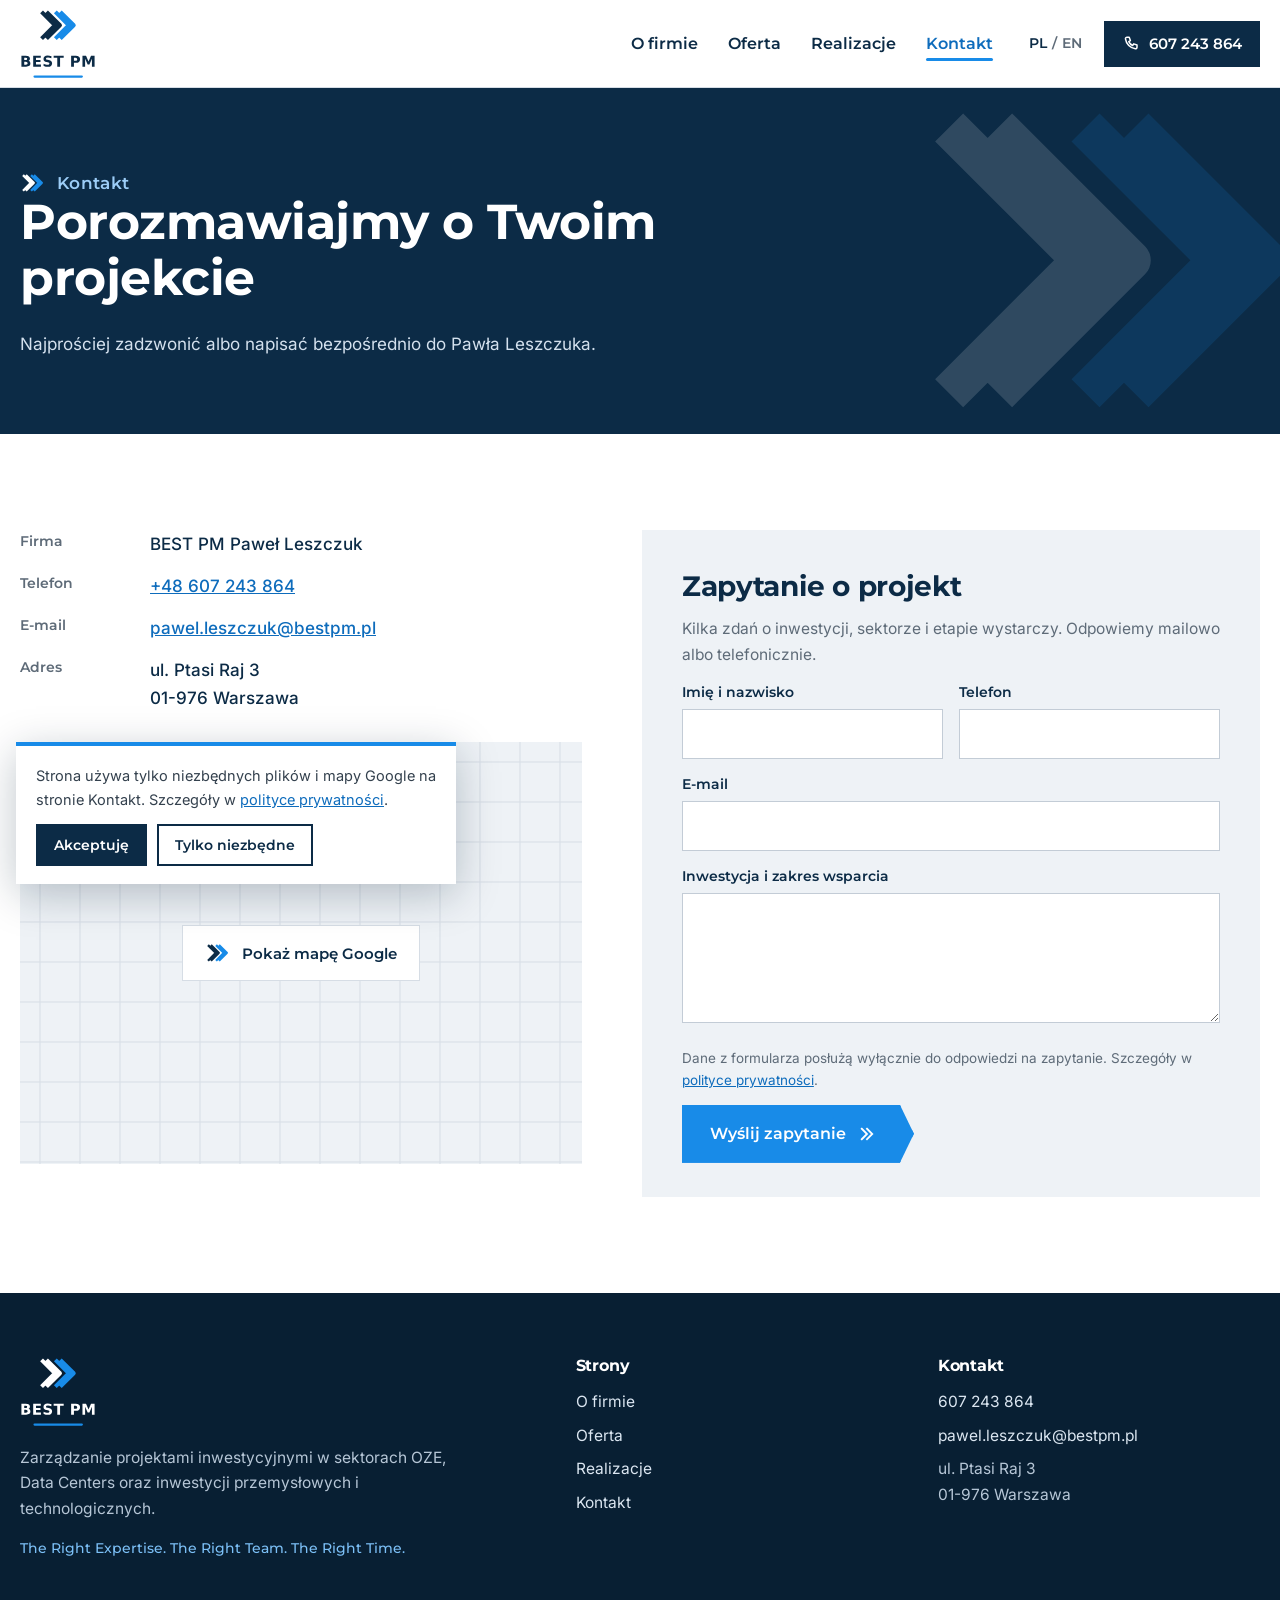
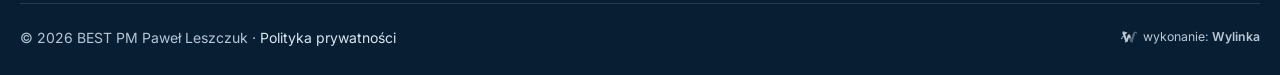
==== commit fa2bd614: "Logo zgodne ze wzorem, baner firmowy na glownej, nowe zdjecia obszarow i projektow, hala Data Center" ====
--- a/kontakt.html
+++ b/kontakt.html
@@ -7,7 +7,7 @@
 <meta name="description" content="BEST PM Paweł Leszczuk, ul. Ptasi Raj 3, 01-976 Warszawa. Tel. 607 243 864, pawel.leszczuk@bestpm.pl.">
 <meta name="robots" content="noindex,nofollow">
 <meta name="theme-color" content="#0C2B46">
-<link rel="icon" href="data:image/svg+xml,%3Csvg xmlns='http://www.w3.org/2000/svg' viewBox='0 0 32 32'%3E%3Crect width='32' height='32' rx='6' fill='%23fff'/%3E%3Cg fill='none' stroke-width='4.4'%3E%3Cpath d='M5 6l10 10L5 26' stroke='%230C2B46'/%3E%3Cpath d='M15 6l10 10-10 10' stroke='%23188BE8'/%3E%3C/g%3E%3C/svg%3E">
+<link rel="icon" href="data:image/svg+xml,%3Csvg xmlns='http://www.w3.org/2000/svg' viewBox='0 0 36 32'%3E%3Cg fill='none' stroke-width='3.4' stroke-linejoin='round'%3E%3Cpath d='M4.2 4.5L15.6 15.9 4.2 27.3M12.3 10.5L17.7 15.9 12.3 21.3M8.4 4.5L19.8 15.9 8.4 27.3' stroke='%230C2B46'/%3E%3Cpath d='M15.9 4.5L27.3 15.9 15.9 27.3M24 10.5L29.4 15.9 24 21.3M20.1 4.5L31.5 15.9 20.1 27.3' stroke='%23188BE8'/%3E%3C/g%3E%3C/svg%3E">
 <link rel="preload" href="fonts/montserrat-rdzen.woff2" as="font" type="font/woff2" crossorigin>
 <link rel="preload" href="fonts/inter-rdzen.woff2" as="font" type="font/woff2" crossorigin>
 <style>
@@ -16,7 +16,7 @@
 @font-face{font-family:"Inter";font-style:normal;font-weight:400 700;font-display:swap;src:url(fonts/inter-rdzen.woff2) format("woff2");unicode-range:U+0020-007E,U+00A0,U+00A9,U+00AB,U+00B0,U+00B7,U+00BB,U+00D3,U+00D7,U+00F3,U+2013-2014,U+2018-2019,U+201C-201E,U+2022,U+2026,U+20AC}
 @font-face{font-family:"Inter";font-style:normal;font-weight:400 700;font-display:swap;src:url(fonts/inter-pl.woff2) format("woff2");unicode-range:U+0104-0107,U+0118-0119,U+0141-0144,U+015A-015B,U+0179-017C}
 </style>
-<link rel="stylesheet" href="style.css?v=2">
+<link rel="stylesheet" href="style.css?v=3">
 <style>
 .wylinka-badge{display:inline-flex;align-items:center;gap:.4em;color:inherit;text-decoration:none;font-size:.875em;line-height:1;opacity:.85}
 .wylinka-badge:hover,.wylinka-badge:focus-visible{opacity:1}
@@ -33,16 +33,16 @@
 <body>
 <a class="skip" href="#tresc">Przejdź do treści</a>
 <header class="top"><div class="wrap">
-<a class="logo" href="index.html" aria-label="BEST PM, strona główna"><svg class="logo-svg" viewBox="0 0 236 48" role="img" aria-label="BEST PM"><g fill="none" stroke-width="7.2" stroke-linejoin="miter" stroke-miterlimit="10"><path d="M4 5l18 19L4 43" stroke="#0C2B46"/><path d="M19 5l18 19-18 19" stroke="#188BE8"/></g><text x="52" y="33.5" font-family="Montserrat,Arial,sans-serif" font-weight="700" font-size="27" letter-spacing="1.2" fill="#0C2B46">BEST PM</text><rect x="54" y="40" width="122" height="3.6" rx="1.8" fill="#188BE8"/></svg></a>
+<a class="logo" href="index.html" aria-label="BEST PM, strona główna"><svg class="logo-svg" viewBox="42 62 216 198" role="img" aria-label="BEST PM"><g fill="none" stroke-width="11.3" stroke-linejoin="round"><path d="M103 70L141 108L103 146M130 90L148 108L130 126M117 70L155 108L117 146" stroke="#0C2B46"/><path d="M142 70L180 108L142 146M169 90L187 108L169 126M156 70L194 108L156 146" stroke="#188BE8"/></g><path fill="#0C2B46" d="M58.35 206.09Q60.23 206.09 61.20 205.27Q62.17 204.44 62.17 202.83Q62.17 201.24 61.20 200.40Q60.23 199.56 58.35 199.56H53.95V206.09ZM58.62 219.58Q61.01 219.58 62.22 218.57Q63.43 217.56 63.43 215.51Q63.43 213.51 62.23 212.51Q61.03 211.51 58.62 211.51H53.95V219.58ZM66.01 208.49Q68.57 209.23 69.98 211.24Q71.38 213.24 71.38 216.15Q71.38 220.62 68.37 222.81Q65.35 225.0 59.20 225.0H46.0V194.15H57.94Q64.36 194.15 67.24 196.09Q70.12 198.04 70.12 202.31Q70.12 204.56 69.07 206.14Q68.02 207.72 66.01 208.49ZM79.32 194.15H100.79V200.16H87.27V205.91H99.98V211.92H87.27V218.98H101.24V225.0H79.32ZM130.76 195.12V201.65Q128.22 200.51 125.81 199.94Q123.39 199.36 121.24 199.36Q118.39 199.36 117.03 200.14Q115.66 200.93 115.66 202.58Q115.66 203.82 116.58 204.51Q117.50 205.20 119.92 205.70L123.31 206.38Q128.45 207.41 130.62 209.52Q132.79 211.63 132.79 215.51Q132.79 220.62 129.76 223.10Q126.74 225.59 120.52 225.59Q117.58 225.59 114.63 225.04Q111.68 224.48 108.72 223.38V216.67Q111.68 218.24 114.43 219.04Q117.19 219.83 119.75 219.83Q122.36 219.83 123.74 218.96Q125.12 218.10 125.12 216.48Q125.12 215.04 124.18 214.25Q123.24 213.47 120.44 212.85L117.36 212.17Q112.73 211.17 110.59 209.01Q108.45 206.84 108.45 203.16Q108.45 198.55 111.43 196.07Q114.40 193.59 119.98 193.59Q122.52 193.59 125.21 193.98Q127.89 194.36 130.76 195.12ZM137.17 194.15H165.60V200.16H155.37V225.0H147.42V200.16H137.17ZM186.59 194.15H199.80Q205.68 194.15 208.83 196.77Q211.98 199.38 211.98 204.21Q211.98 209.07 208.83 211.68Q205.68 214.29 199.80 214.29H194.55V225.0H186.59ZM194.55 199.92V208.53H198.95Q201.26 208.53 202.52 207.40Q203.78 206.28 203.78 204.21Q203.78 202.15 202.52 201.03Q201.26 199.92 198.95 199.92ZM218.68 194.15H228.80L235.83 210.66L242.89 194.15H253.0V225.0H245.48V202.44L238.37 219.07H233.33L226.22 202.44V225.0H218.68Z"/><rect x="80" y="250" width="140" height="6.4" rx="3.2" fill="#188BE8"/></svg></a>
 <nav class="nav" aria-label="Menu główne"><a href="index.html">O firmie</a><a href="oferta.html">Oferta</a><a href="realizacje.html">Realizacje</a><a href="kontakt.html" aria-current="page">Kontakt</a></nav>
 <div class="jez" aria-label="Wersja językowa"><span class="akt" aria-current="true">PL</span><span class="sep">/</span><a href="#" aria-disabled="true" title="Wersja angielska: po przekazaniu angielskich tekstów">EN</a></div>
 <a class="tel" href="tel:+48607243864"><svg class="ik" viewBox="0 0 24 24" aria-hidden="true"><path d="M6.6 3h3l1.6 4.4-2.2 1.4a11 11 0 0 0 5.2 5.2l1.4-2.2L20 13.4v3a2 2 0 0 1-2.2 2A15.6 15.6 0 0 1 4.6 5.2 2 2 0 0 1 6.6 3z"/></svg>607 243 864</a>
 <button class="burger" type="button" aria-label="Menu" aria-expanded="false"><i></i><i></i><i></i></button>
 </div></header>
-<div class="menu-pan" aria-label="Menu"><a class="poz" href="index.html"><svg class="ch" viewBox="0 0 44 32" aria-hidden="true"><path d="M5 3l13 13L5 29" stroke="#0C2B46"/><path d="M21 3l13 13-13 13" stroke="#188BE8"/></svg>O firmie</a><a class="poz" href="oferta.html"><svg class="ch" viewBox="0 0 44 32" aria-hidden="true"><path d="M5 3l13 13L5 29" stroke="#0C2B46"/><path d="M21 3l13 13-13 13" stroke="#188BE8"/></svg>Oferta</a><a class="poz" href="realizacje.html"><svg class="ch" viewBox="0 0 44 32" aria-hidden="true"><path d="M5 3l13 13L5 29" stroke="#0C2B46"/><path d="M21 3l13 13-13 13" stroke="#188BE8"/></svg>Realizacje</a><a class="poz" href="kontakt.html" aria-current="page"><svg class="ch" viewBox="0 0 44 32" aria-hidden="true"><path d="M5 3l13 13L5 29" stroke="#0C2B46"/><path d="M21 3l13 13-13 13" stroke="#188BE8"/></svg>Kontakt</a><a class="btn" href="tel:+48607243864"><svg class="ik" viewBox="0 0 24 24" aria-hidden="true"><path d="M6.6 3h3l1.6 4.4-2.2 1.4a11 11 0 0 0 5.2 5.2l1.4-2.2L20 13.4v3a2 2 0 0 1-2.2 2A15.6 15.6 0 0 1 4.6 5.2 2 2 0 0 1 6.6 3z"/></svg>Zadzwoń: 607 243 864</a><p class="kont">pawel.leszczuk@bestpm.pl<br>ul. Ptasi Raj 3, 01-976 Warszawa</p><p class="jez-m"><b>PL</b> / <span title="Wersja angielska: po przekazaniu angielskich tekstów">EN</span></p></div>
+<div class="menu-pan" aria-label="Menu"><a class="poz" href="index.html"><svg class="ch" viewBox="0 0 36 32" aria-hidden="true"><path d="M4.2 4.5L15.6 15.9 4.2 27.3M12.3 10.5L17.7 15.9 12.3 21.3M8.4 4.5L19.8 15.9 8.4 27.3" stroke="#0C2B46"/><path d="M15.9 4.5L27.3 15.9 15.9 27.3M24 10.5L29.4 15.9 24 21.3M20.1 4.5L31.5 15.9 20.1 27.3" stroke="#188BE8"/></svg>O firmie</a><a class="poz" href="oferta.html"><svg class="ch" viewBox="0 0 36 32" aria-hidden="true"><path d="M4.2 4.5L15.6 15.9 4.2 27.3M12.3 10.5L17.7 15.9 12.3 21.3M8.4 4.5L19.8 15.9 8.4 27.3" stroke="#0C2B46"/><path d="M15.9 4.5L27.3 15.9 15.9 27.3M24 10.5L29.4 15.9 24 21.3M20.1 4.5L31.5 15.9 20.1 27.3" stroke="#188BE8"/></svg>Oferta</a><a class="poz" href="realizacje.html"><svg class="ch" viewBox="0 0 36 32" aria-hidden="true"><path d="M4.2 4.5L15.6 15.9 4.2 27.3M12.3 10.5L17.7 15.9 12.3 21.3M8.4 4.5L19.8 15.9 8.4 27.3" stroke="#0C2B46"/><path d="M15.9 4.5L27.3 15.9 15.9 27.3M24 10.5L29.4 15.9 24 21.3M20.1 4.5L31.5 15.9 20.1 27.3" stroke="#188BE8"/></svg>Realizacje</a><a class="poz" href="kontakt.html" aria-current="page"><svg class="ch" viewBox="0 0 36 32" aria-hidden="true"><path d="M4.2 4.5L15.6 15.9 4.2 27.3M12.3 10.5L17.7 15.9 12.3 21.3M8.4 4.5L19.8 15.9 8.4 27.3" stroke="#0C2B46"/><path d="M15.9 4.5L27.3 15.9 15.9 27.3M24 10.5L29.4 15.9 24 21.3M20.1 4.5L31.5 15.9 20.1 27.3" stroke="#188BE8"/></svg>Kontakt</a><a class="btn" href="tel:+48607243864"><svg class="ik" viewBox="0 0 24 24" aria-hidden="true"><path d="M6.6 3h3l1.6 4.4-2.2 1.4a11 11 0 0 0 5.2 5.2l1.4-2.2L20 13.4v3a2 2 0 0 1-2.2 2A15.6 15.6 0 0 1 4.6 5.2 2 2 0 0 1 6.6 3z"/></svg>Zadzwoń: 607 243 864</a><p class="kont">pawel.leszczuk@bestpm.pl<br>ul. Ptasi Raj 3, 01-976 Warszawa</p><p class="jez-m"><b>PL</b> / <span title="Wersja angielska: po przekazaniu angielskich tekstów">EN</span></p></div>
 <main id="tresc">
 <section class="podhero"><div class="wrap">
-<p class="znak"><svg class="ch" viewBox="0 0 44 32" aria-hidden="true"><path d="M5 3l13 13L5 29" stroke="#fff"/><path d="M21 3l13 13-13 13" stroke="#188BE8"/></svg><span>Kontakt</span></p>
+<p class="znak"><svg class="ch" viewBox="0 0 36 32" aria-hidden="true"><path d="M4.2 4.5L15.6 15.9 4.2 27.3M12.3 10.5L17.7 15.9 12.3 21.3M8.4 4.5L19.8 15.9 8.4 27.3" stroke="#fff"/><path d="M15.9 4.5L27.3 15.9 15.9 27.3M24 10.5L29.4 15.9 24 21.3M20.1 4.5L31.5 15.9 20.1 27.3" stroke="#188BE8"/></svg><span>Kontakt</span></p>
 <h1>Porozmawiajmy o Twoim projekcie</h1><p>Najprościej zadzwonić albo napisać bezpośrednio do Pawła Leszczuka.</p>
 </div><div class="ph-ch" aria-hidden="true"></div></section>
 <section class="sek"><div class="wrap kontakt-siatka">
@@ -53,7 +53,7 @@
 <dt>E-mail</dt><dd><a href="mailto:pawel.leszczuk@bestpm.pl">pawel.leszczuk@bestpm.pl</a></dd>
 <dt>Adres</dt><dd>ul. Ptasi Raj 3<br>01-976 Warszawa</dd>
 </dl>
-<div class="mapa" data-mapa="https://maps.google.com/maps?q=Ptasi%20Raj%203%2C%2001-976%20Warszawa&amp;z=15&amp;output=embed"><button type="button" class="mapa-btn"><svg class="ch" viewBox="0 0 44 32" aria-hidden="true"><path d="M5 3l13 13L5 29" stroke="#0C2B46"/><path d="M21 3l13 13-13 13" stroke="#188BE8"/></svg>Pokaż mapę Google</button></div>
+<div class="mapa" data-mapa="https://maps.google.com/maps?q=Ptasi%20Raj%203%2C%2001-976%20Warszawa&amp;z=15&amp;output=embed"><button type="button" class="mapa-btn"><svg class="ch" viewBox="0 0 36 32" aria-hidden="true"><path d="M4.2 4.5L15.6 15.9 4.2 27.3M12.3 10.5L17.7 15.9 12.3 21.3M8.4 4.5L19.8 15.9 8.4 27.3" stroke="#0C2B46"/><path d="M15.9 4.5L27.3 15.9 15.9 27.3M24 10.5L29.4 15.9 24 21.3M20.1 4.5L31.5 15.9 20.1 27.3" stroke="#188BE8"/></svg>Pokaż mapę Google</button></div>
 </div>
 <form class="zap" id="zapytanie" novalidate>
 <h2>Zapytanie o projekt</h2>
@@ -70,7 +70,7 @@
 </main>
 <footer class="stopka"><div class="wrap">
 <div class="stopka-siatka">
-<div class="st-o"><a class="logo" href="index.html" aria-label="BEST PM"><svg class="logo-svg" viewBox="0 0 236 48" role="img" aria-label="BEST PM"><g fill="none" stroke-width="7.2" stroke-linejoin="miter" stroke-miterlimit="10"><path d="M4 5l18 19L4 43" stroke="#fff"/><path d="M19 5l18 19-18 19" stroke="#188BE8"/></g><text x="52" y="33.5" font-family="Montserrat,Arial,sans-serif" font-weight="700" font-size="27" letter-spacing="1.2" fill="#fff">BEST PM</text><rect x="54" y="40" width="122" height="3.6" rx="1.8" fill="#188BE8"/></svg></a><p>Zarządzanie projektami inwestycyjnymi w sektorach OZE, Data Centers oraz inwestycji przemysłowych i technologicznych.</p><p class="haslo-st">The Right Expertise. The Right Team. The Right Time.</p></div>
+<div class="st-o"><a class="logo" href="index.html" aria-label="BEST PM"><svg class="logo-svg" viewBox="42 62 216 198" role="img" aria-label="BEST PM"><g fill="none" stroke-width="11.3" stroke-linejoin="round"><path d="M103 70L141 108L103 146M130 90L148 108L130 126M117 70L155 108L117 146" stroke="#FFFFFF"/><path d="M142 70L180 108L142 146M169 90L187 108L169 126M156 70L194 108L156 146" stroke="#188BE8"/></g><path fill="#FFFFFF" d="M58.35 206.09Q60.23 206.09 61.20 205.27Q62.17 204.44 62.17 202.83Q62.17 201.24 61.20 200.40Q60.23 199.56 58.35 199.56H53.95V206.09ZM58.62 219.58Q61.01 219.58 62.22 218.57Q63.43 217.56 63.43 215.51Q63.43 213.51 62.23 212.51Q61.03 211.51 58.62 211.51H53.95V219.58ZM66.01 208.49Q68.57 209.23 69.98 211.24Q71.38 213.24 71.38 216.15Q71.38 220.62 68.37 222.81Q65.35 225.0 59.20 225.0H46.0V194.15H57.94Q64.36 194.15 67.24 196.09Q70.12 198.04 70.12 202.31Q70.12 204.56 69.07 206.14Q68.02 207.72 66.01 208.49ZM79.32 194.15H100.79V200.16H87.27V205.91H99.98V211.92H87.27V218.98H101.24V225.0H79.32ZM130.76 195.12V201.65Q128.22 200.51 125.81 199.94Q123.39 199.36 121.24 199.36Q118.39 199.36 117.03 200.14Q115.66 200.93 115.66 202.58Q115.66 203.82 116.58 204.51Q117.50 205.20 119.92 205.70L123.31 206.38Q128.45 207.41 130.62 209.52Q132.79 211.63 132.79 215.51Q132.79 220.62 129.76 223.10Q126.74 225.59 120.52 225.59Q117.58 225.59 114.63 225.04Q111.68 224.48 108.72 223.38V216.67Q111.68 218.24 114.43 219.04Q117.19 219.83 119.75 219.83Q122.36 219.83 123.74 218.96Q125.12 218.10 125.12 216.48Q125.12 215.04 124.18 214.25Q123.24 213.47 120.44 212.85L117.36 212.17Q112.73 211.17 110.59 209.01Q108.45 206.84 108.45 203.16Q108.45 198.55 111.43 196.07Q114.40 193.59 119.98 193.59Q122.52 193.59 125.21 193.98Q127.89 194.36 130.76 195.12ZM137.17 194.15H165.60V200.16H155.37V225.0H147.42V200.16H137.17ZM186.59 194.15H199.80Q205.68 194.15 208.83 196.77Q211.98 199.38 211.98 204.21Q211.98 209.07 208.83 211.68Q205.68 214.29 199.80 214.29H194.55V225.0H186.59ZM194.55 199.92V208.53H198.95Q201.26 208.53 202.52 207.40Q203.78 206.28 203.78 204.21Q203.78 202.15 202.52 201.03Q201.26 199.92 198.95 199.92ZM218.68 194.15H228.80L235.83 210.66L242.89 194.15H253.0V225.0H245.48V202.44L238.37 219.07H233.33L226.22 202.44V225.0H218.68Z"/><rect x="80" y="250" width="140" height="6.4" rx="3.2" fill="#188BE8"/></svg></a><p>Zarządzanie projektami inwestycyjnymi w sektorach OZE, Data Centers oraz inwestycji przemysłowych i technologicznych.</p><p class="haslo-st">The Right Expertise. The Right Team. The Right Time.</p></div>
 <div><h3>Strony</h3><ul><li><a href="index.html">O firmie</a></li><li><a href="oferta.html">Oferta</a></li><li><a href="realizacje.html">Realizacje</a></li><li><a href="kontakt.html">Kontakt</a></li></ul></div>
 <div><h3>Kontakt</h3><ul><li><a href="tel:+48607243864">607 243 864</a></li><li><a href="mailto:pawel.leszczuk@bestpm.pl">pawel.leszczuk@bestpm.pl</a></li><li>ul. Ptasi Raj 3<br>01-976 Warszawa</li></ul></div>
 </div>
--- a/style.css
+++ b/style.css
@@ -1,4 +1,4 @@
-:root{--navy:#0C2B46;--navy-d:#081F33;--blue:#188BE8;--blue-t:#0E6CBC;--ink:#0C2B46;--txt:#34414E;--mut:#5E6B78;--grey:#EEF2F6;--line:#D6DDE5;--hh:76px;--wrap:1240px}
+:root{--navy:#0C2B46;--navy-d:#081F33;--blue:#188BE8;--blue-t:#0E6CBC;--ink:#0C2B46;--txt:#34414E;--mut:#5E6B78;--grey:#EEF2F6;--line:#D6DDE5;--hh:88px;--wrap:1240px}
 *{box-sizing:border-box}
 html{-webkit-text-size-adjust:100%;scroll-behavior:smooth}
 body{margin:0;font:400 17px/1.65 Inter,"Segoe UI",Arial,sans-serif;color:var(--txt);background:#fff;overflow-x:hidden}
@@ -15,7 +15,7 @@
 .skip:focus{left:10px}
 
 /* motyw: podwojna strzalka z logo */
-.ch{width:30px;height:22px;flex:none;fill:none;stroke-width:5.4;stroke-linejoin:miter;overflow:visible}
+.ch{width:25px;height:22px;flex:none;fill:none;stroke-width:3.4;stroke-linejoin:round;overflow:visible}
 .arr{width:18px;height:18px;fill:none;stroke:currentColor;stroke-width:2.4;stroke-linecap:square;flex:none;transition:transform .2s}
 .ik{width:18px;height:18px;fill:none;stroke:currentColor;stroke-width:2;stroke-linejoin:round;flex:none}
 .znak{display:flex;align-items:center;gap:12px;margin:0 0 18px;font:600 14px/1.2 Montserrat,sans-serif;color:var(--blue-t);letter-spacing:.02em}
@@ -25,7 +25,7 @@
 .top{position:sticky;top:0;z-index:50;background:#fff;border-bottom:1px solid var(--line);height:var(--hh)}
 .top .wrap{height:100%;display:flex;align-items:center;gap:22px}
 .logo{display:block;flex:none;line-height:0}
-.logo-svg{height:42px;width:auto}
+.logo-svg{height:70px;width:auto}
 .nav{display:flex;gap:2px;margin-left:auto}
 .nav a{font:600 15.5px/1 Montserrat,sans-serif;color:var(--ink);text-decoration:none;padding:14px 14px;position:relative}
 .nav a:hover{color:var(--blue-t)}
@@ -122,7 +122,7 @@
 .podhero h1{color:#fff;max-width:16em;font-size:clamp(32px,3.8vw,56px)}
 .podhero p{font-size:clamp(17px,1.3vw,19px);max-width:46em;margin:0}
 .podhero .wrap{position:relative;z-index:2}
-.ph-ch{position:absolute;right:-40px;top:50%;width:420px;height:420px;transform:translateY(-50%);opacity:.14;background:url("data:image/svg+xml,%3Csvg xmlns='http://www.w3.org/2000/svg' viewBox='0 0 44 32'%3E%3Cg fill='none' stroke-width='5.4'%3E%3Cpath d='M5 3l13 13L5 29' stroke='%23fff'/%3E%3Cpath d='M21 3l13 13-13 13' stroke='%23188BE8'/%3E%3C/g%3E%3C/svg%3E") no-repeat center/contain}
+.ph-ch{position:absolute;right:-40px;top:50%;width:420px;height:420px;transform:translateY(-50%);opacity:.14;background:url("data:image/svg+xml,%3Csvg xmlns='http://www.w3.org/2000/svg' viewBox='0 0 36 32'%3E%3Cg fill='none' stroke-width='3.4' stroke-linejoin='round'%3E%3Cpath d='M4.2 4.5L15.6 15.9 4.2 27.3M12.3 10.5L17.7 15.9 12.3 21.3M8.4 4.5L19.8 15.9 8.4 27.3' stroke='%23fff'/%3E%3Cpath d='M15.9 4.5L27.3 15.9 15.9 27.3M24 10.5L29.4 15.9 24 21.3M20.1 4.5L31.5 15.9 20.1 27.3' stroke='%23188BE8'/%3E%3C/g%3E%3C/svg%3E") no-repeat center/contain}
 
 .obszary{display:grid;gap:28px}
 .obszar{display:grid;grid-template-columns:1fr 1fr;background:#fff;scroll-margin-top:100px}
@@ -247,7 +247,7 @@
 .kontakt-siatka{grid-template-columns:1fr;gap:40px}
 }
 @media (max-width:760px){
-:root{--hh:66px}
+:root{--hh:70px}
 body{font-size:16.5px}
 .logo-svg{height:36px}
 .sek{padding:64px 0}
@@ -281,5 +281,31 @@
 .zgody{left:10px;right:10px;bottom:10px;max-width:none}
 .na-zyczenie{padding:24px 20px}
 .k-tekst{padding:22px 20px 24px}
+.k-foto.zaw{background:var(--navy)}
+.k-foto.zaw img{object-fit:contain}
+}
+
+/* pierwszy ekran: baner firmowy */
+.hero-baner{background:var(--navy-d);color:#fff}
+.baner{line-height:0;background:#cfe3f7}
+.baner img{width:100%;height:auto;max-height:max(380px,calc(100svh - var(--hh) - 260px));object-fit:cover;object-position:50% 40%}
+.hero-pas{background:linear-gradient(90deg,#081F33 0%,#0C2B46 48%,#1A5A96 100%)}
+.hp-siatka{display:grid;grid-template-columns:1.1fr 1fr;gap:28px 64px;align-items:end;padding:56px 0 58px}
+.hp-lewa h1{color:#fff;margin:0;font-size:clamp(30px,3.3vw,52px);max-width:13em}
+.hp-lewa h1 span{display:block;color:#7cc0f7;font-size:.6em;margin-top:.4em;letter-spacing:0}
+.hp-prawa .lead{font-size:clamp(16.5px,1.25vw,19px);color:#e4edf6;margin:0 0 26px}
+.hp-siatka .haslo{grid-column:1/-1;margin-top:10px}
+.btn.obrys-j{clip-path:none;padding-right:26px;background:transparent;color:#fff;border-color:rgba(255,255,255,.7)}
+.btn.obrys-j:hover{background:#fff;color:var(--navy);border-color:#fff}
+/* oferta: zdjecie hali w naglowku */
+.hero.hero-of{min-height:clamp(520px,74svh,820px)}
+.hero-of .znak{color:#9ccdf7}
+.hero-of h1{max-width:15em;font-size:clamp(32px,3.9vw,58px)}
+@media (max-width:1100px){.hp-siatka{grid-template-columns:1fr;gap:22px}}
+@media (max-width:760px){
+.logo-svg{height:54px}
+.baner img{max-height:none}
+.hp-siatka{padding:34px 0 40px}
+.hero.hero-of{min-height:calc(100svh - var(--hh))}
 }
 @media (prefers-reduced-motion:reduce){*{transition:none!important;scroll-behavior:auto!important}}
